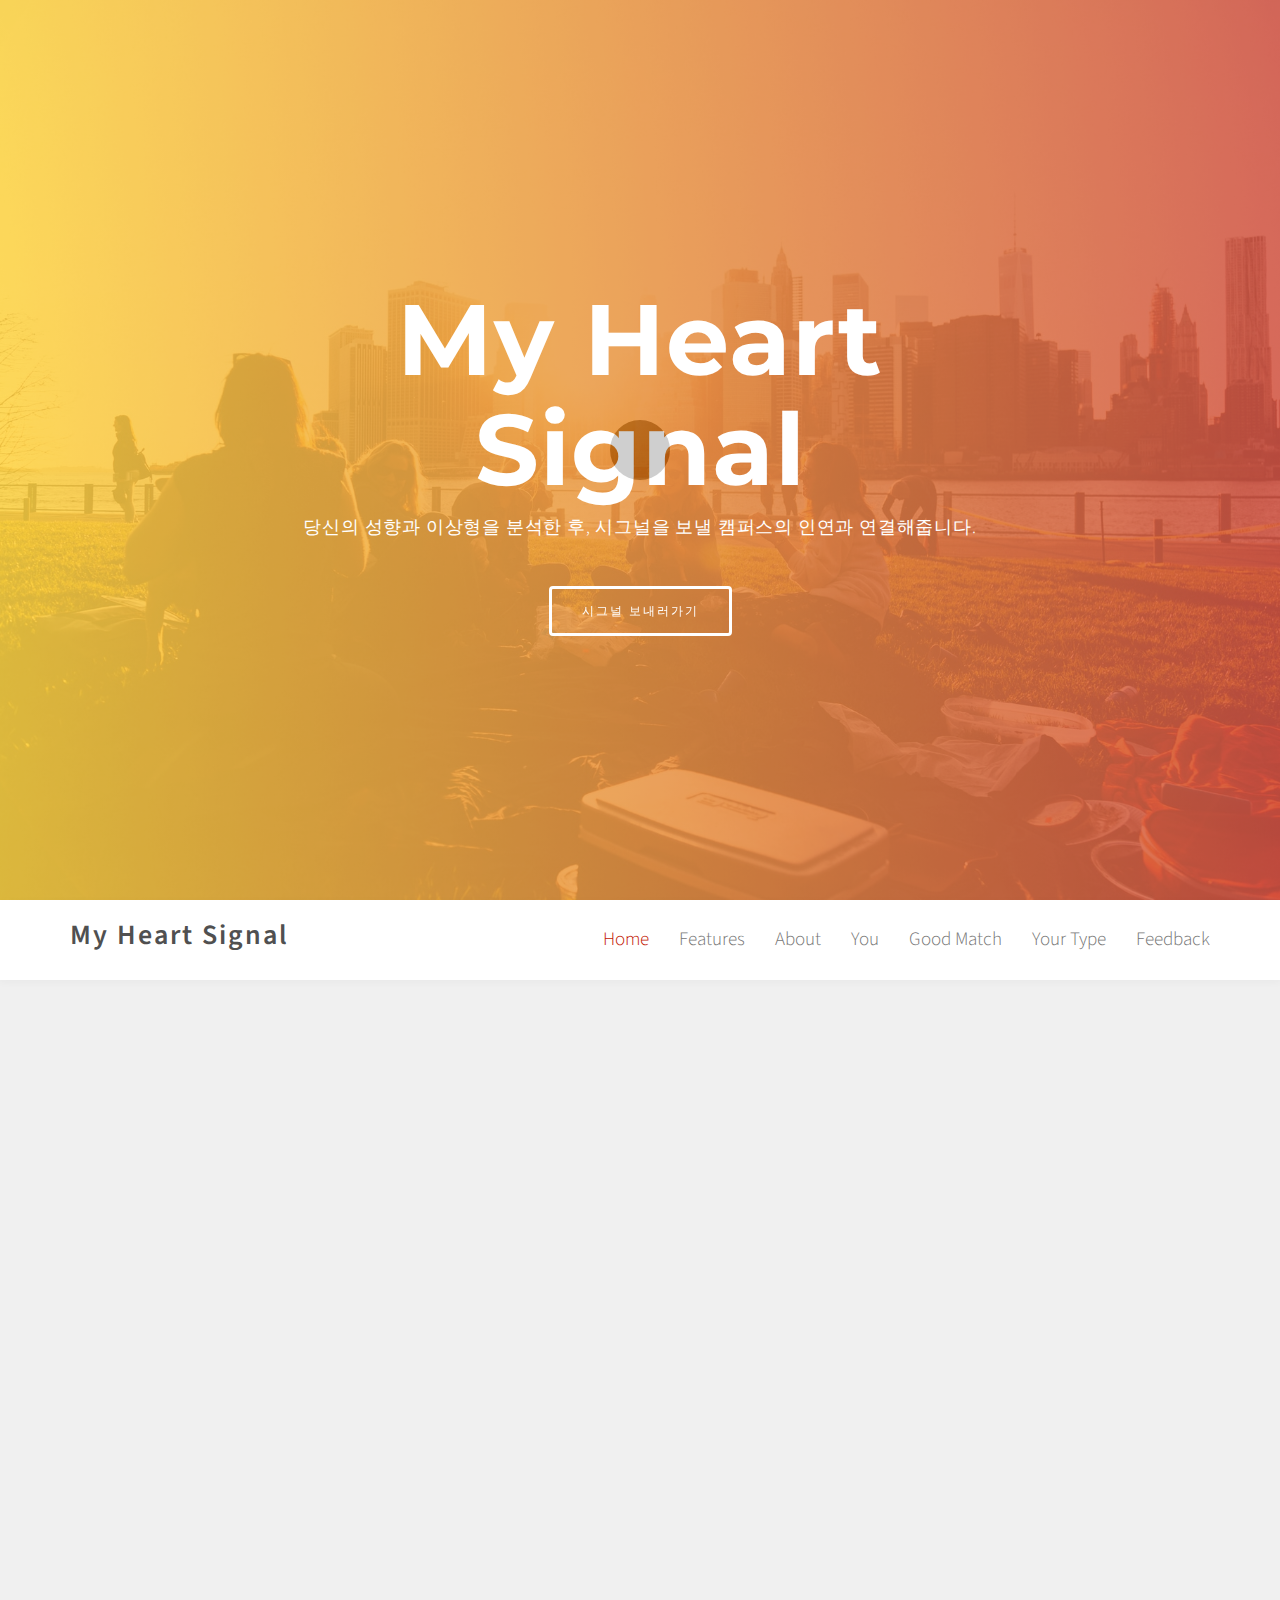
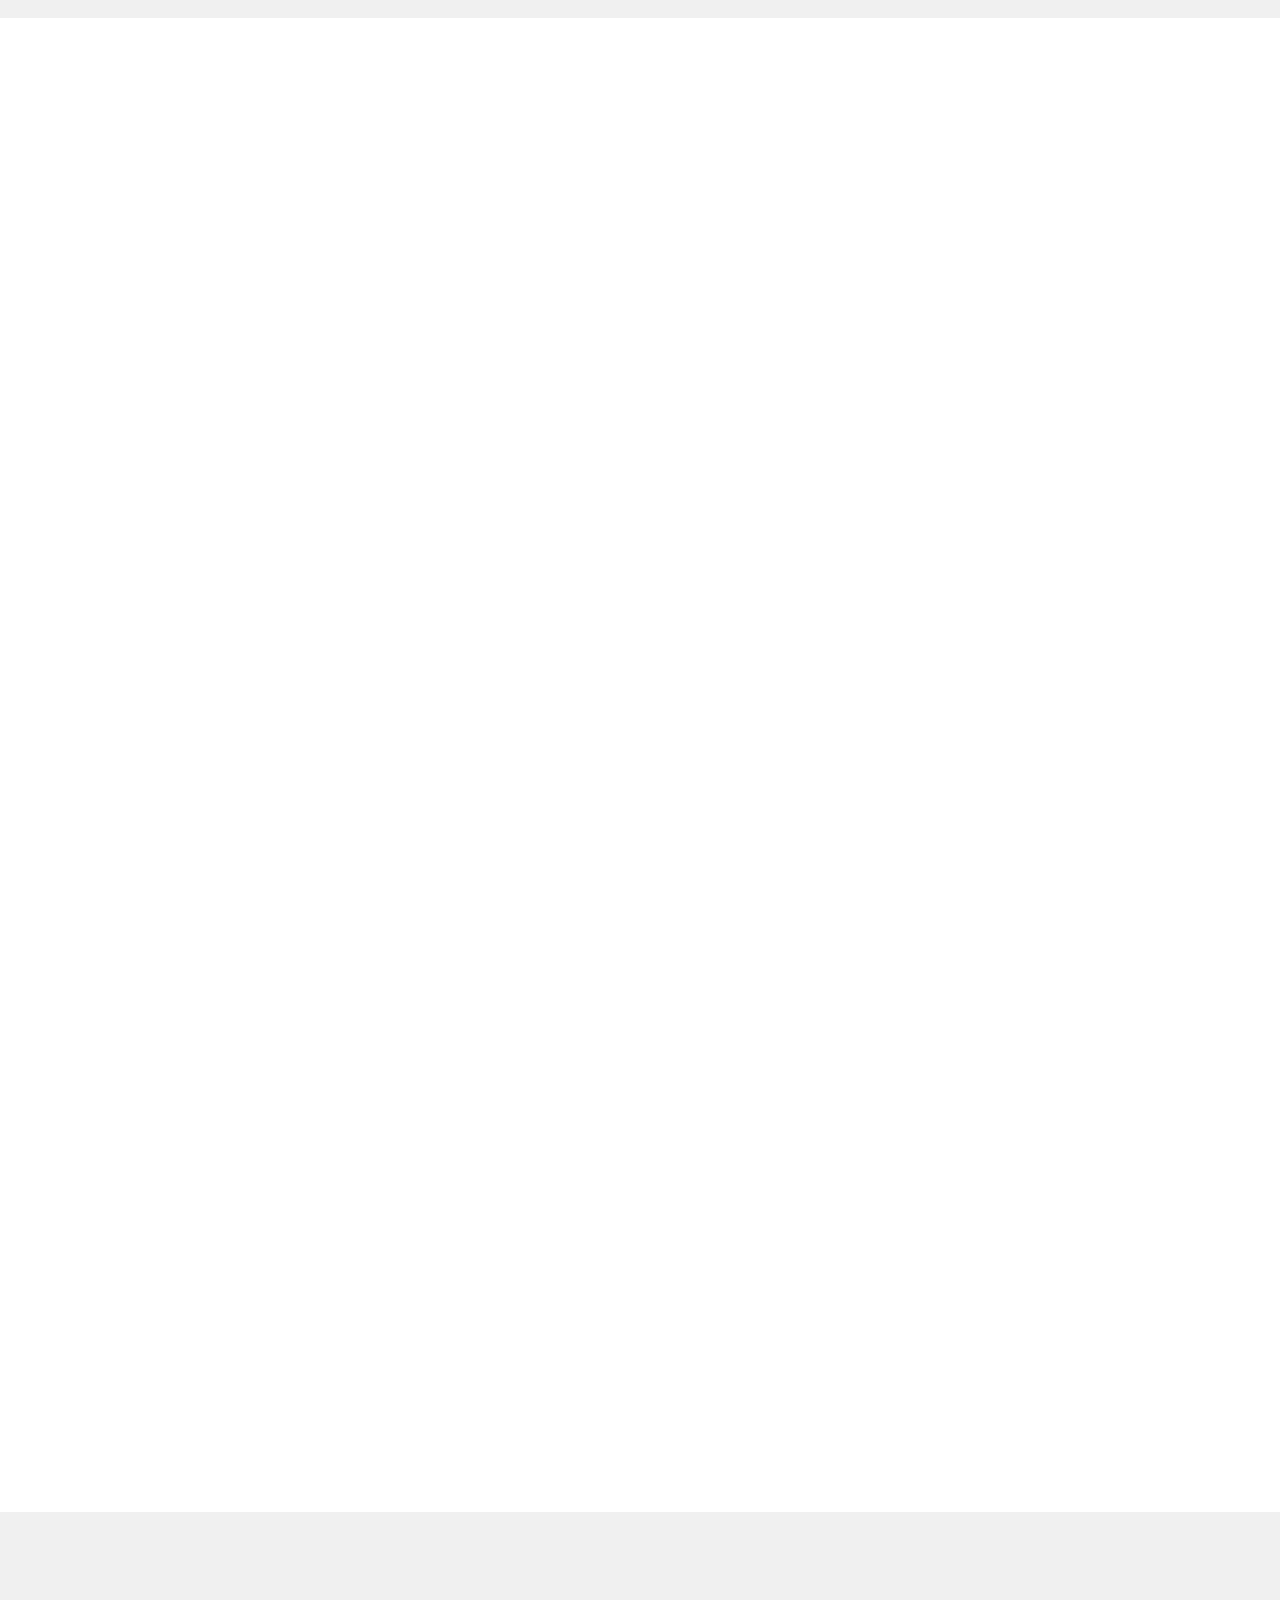
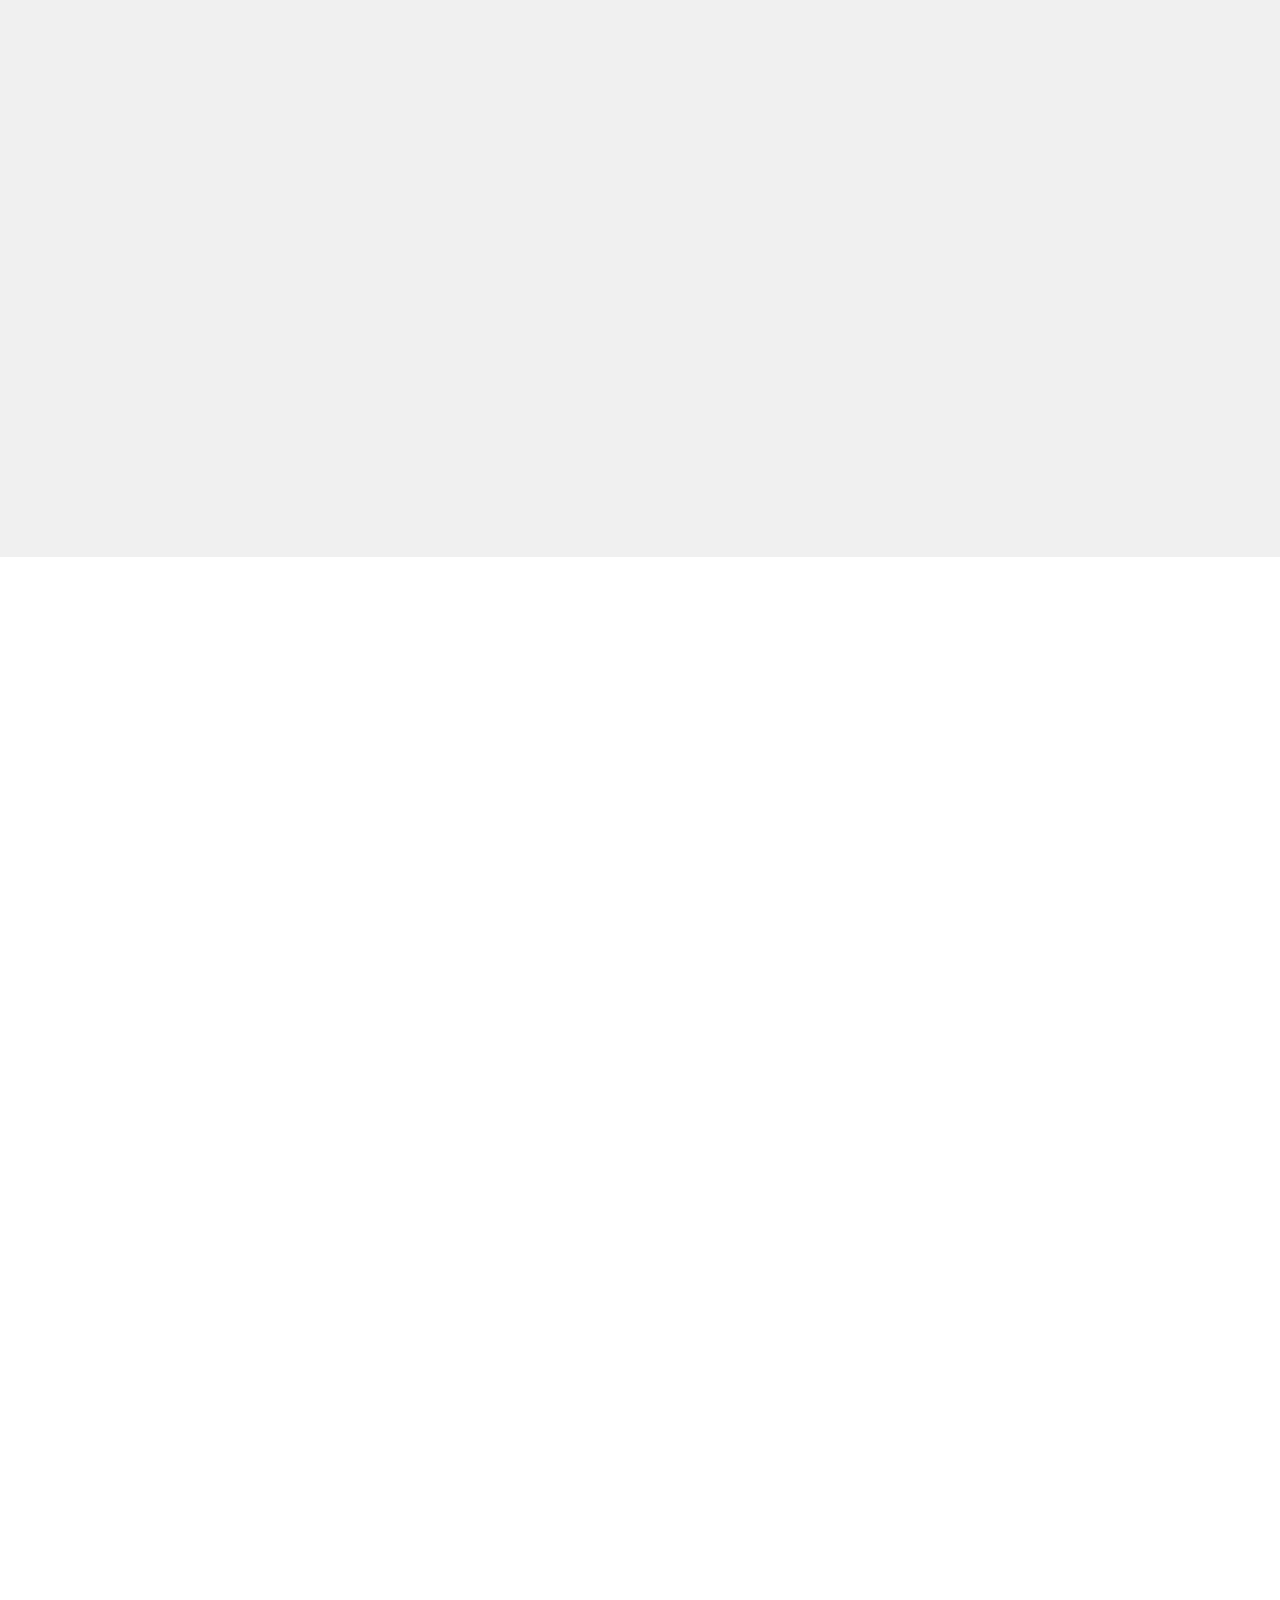
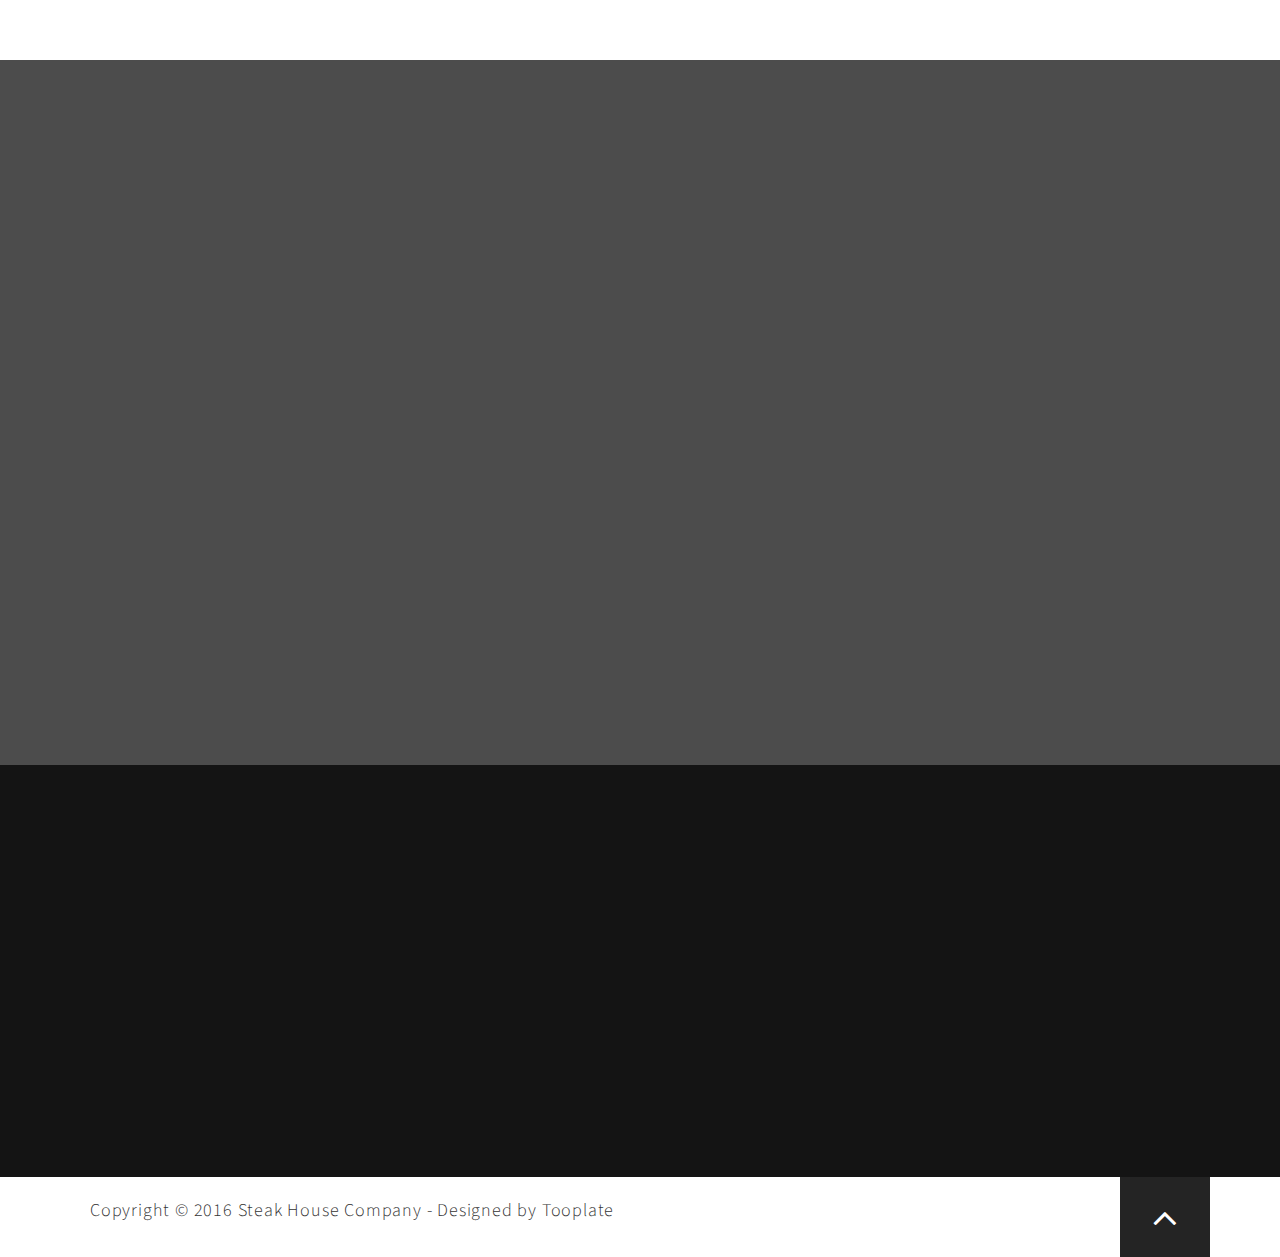
==== index.html @ efd224c0 "수정: Feature HINT 소제목 변경" ====
<!DOCTYPE html>
<html lang="en">
<head>

	<title>대학생활의 설렘, 마이하트시그널</title>
<!--

Template 2083 Steak House

http://www.tooplate.com/view/2083-steak-house

-->
  	<meta charset="utf-8">
	<meta http-equiv="X-UA-Compatible" content="IE=Edge">
	<meta name="viewport" content="width=device-width, initial-scale=1">
	<meta name="keywords" content="">
  	<meta name="description" content="">

	<!-- stylesheets css -->
	<link rel="stylesheet" href="css/bootstrap.min.css">

  	<link rel="stylesheet" href="css/magnific-popup.css">

	<link rel="stylesheet" href="css/animate.min.css">
	<link rel="stylesheet" href="css/font-awesome.min.css">

  	<link rel="stylesheet" href="css/nivo-lightbox.css">
  	<link rel="stylesheet" href="css/nivo_themes/default/default.css">

  	<link rel="stylesheet" href="css/hover-min.css">
  	<link rel="stylesheet" href="css/flexslider.css">

	<link rel="stylesheet" href="css/style.css">

  	<link href='https://fonts.googleapis.com/css?family=Montserrat:400,700' rel='stylesheet' type='text/css'>
  	<link href='https://fonts.googleapis.com/css?family=Source+Sans+Pro:400,300,600' rel='stylesheet' type='text/css'>

</head>
<body id="top" data-spy="scroll" data-target=".navbar-collapse" data-offset="50">

<!-- Preloader section -->
<div class="preloader">
	<div class="sk-spinner sk-spinner-pulse"></div>
</div>


<!-- Home section -->
<section id="home" class="parallax-section">
  <div class="gradient-overlay"></div>
    <div class="container">
      <div class="row">

          <div class="col-md-offset-2 col-md-8 col-sm-12">
              <h1 class="wow fadeInUp" data-wow-delay="0.6s">My Heart Signal</h1>
              <p class="wow fadeInUp" data-wow-delay="1.0s">당신의 성향과 이상형을 분석한 후, 시그널을 보낼 캠퍼스의 인연과 연결해줍니다.</p>
              <a href="#team" class="wow fadeInUp btn btn-default hvr-bounce-to-top smoothScroll" data-wow-delay="1.3s">시그널 보내러가기</a>
          </div>

      </div>
    </div>
</section>


<!-- Navigation section -->
<div class="navbar navbar-default navbar-static-top" role="navigation">
  <div class="container">

    <div class="navbar-header">
      <button class="navbar-toggle" data-toggle="collapse" data-target=".navbar-collapse">
        <span class="icon icon-bar"></span>
        <span class="icon icon-bar"></span>
        <span class="icon icon-bar"></span>
      </button>
      <a href="#" class="navbar-brand">My Heart Signal</a>
    </div>
    <div class="collapse navbar-collapse">
      <ul class="nav navbar-nav navbar-right">
        <li><a href="#top" class="smoothScroll">Home</a></li>
        <li><a href="#feature" class="smoothScroll">Features</a></li>
        <li><a href="#about" class="smoothScroll">About</a></li>
        <li><a href="#menu" class="smoothScroll">You</a></li>
        <li><a href="#team" class="smoothScroll">Good Match</a></li>
        <li><a href="#gallery" class="smoothScroll">Your Type</a></li>
        <li><a href="#contact" class="smoothScroll">Feedback</a></li>
      </ul>
    </div>

  </div>
</div>


<!-- Feature section -->
<section id="feature" class="parallax-section">
  <div class="container">
    <div class="row">

      <div class="col-md-offset-2 col-md-8 col-sm-offset-1 col-sm-10">
          <div class="wow fadeInUp section-title" data-wow-delay="0.6s">
            <h2>Why Choose Us?</h2>
            <h4>온라인에서 시작되는 대학생활의 설렘, 마이하트시그널</h4>
          </div>
      </div>

      <div class="clearfix"></div>

      <div class="col-md-4 col-sm-6 wow fadeInUp" data-wow-delay="0.3s">
        <div class="feature-thumb">
          <div class="feature-icon">
             <span><i class="fa fa-heart"></i></span>
          </div>
          <h3>HEART SIGNAL</h3>
          <p>상대방을 표현하는 힌트들을 보고 하트시그널을 보낼 수 있습니다.</p>
        </div>
      </div>

      <div class="col-md-4 col-sm-6 wow fadeInUp" data-wow-delay="0.6s">
        <div class="feature-thumb">
          <div class="feature-icon">
            <span><i class="fa fa-dot-circle-o"></i></span>
          </div>
          <h3>TARGET</h3>
          <p>연결성이 있는 같은 캠퍼스의 대학생들을 대상으로 합니다.</p>
        </div>
      </div>

      <div class="col-md-4 col-sm-6 wow fadeInUp" data-wow-delay="0.9s">
        <div class="feature-thumb">
          <div class="feature-icon">
            <span><i class="fa fa-photo"></i></span>
          </div>
           <h3>HINT</h3>
           <p>자신을 표현하는 다섯 장의 사진을 업로드 할 수 있습니다.</p>
        </div>
      </div>

    </div>
  </div>
</section>


<!-- About section -->
<section id="about" class="parallax-section">
	<div class="container">
		<div class="row">

      <div class="col-md-offset-2 col-md-8 col-sm-offset-1 col-sm-10">
          <div class="wow fadeInUp section-title" data-wow-delay="0.3s">
            <h2>Our Story</h2>
            <h4>꿈 같은 캠퍼스라이프를 즐기지 못한 새내기를 위해 만들었습니다.</h4>
          </div>
      </div>

      <div class="clearfix"></div>
      
      <div class="wow fadeInUp col-md-3 col-sm-5" data-wow-delay="0.3s">
        <img src="images/about-brand.jpg" class="img-responsive" alt="About">
        <h3>My Heart Signal</h3>
      </div>

      <div class="wow fadeInUp col-md-5 col-sm-7" data-wow-delay="0.5s">

        <!-- flexslider -->
        <div class="flexslider">
          <ul class="slides">

            <li>
              <img src="images/slide1.jpg" alt="Flexslider">
            </li>
            <li>
              <img src="images/slide2.jpg" alt="Flexslider">
            </li>
            <li>
              <img src="images/slide3.jpg" alt="Flexslider">
            </li>
            <li>
              <img src="images/slide4.jpg" alt="Flexslider">
            </li>

          </ul>
        </div>

         <p>대학생이라면 누구든지 참여할 수 있는 설레는 온라인 하트시그널 대학편, 시작은 '국민대학교' 입니다.</p>
      </div>

       <div class="wow fadeInUp col-md-4 col-sm-12" data-wow-delay="0.9s">
        	<h2>How to Use</h2>
         	<p>시그널을 보낸 사람에게만 당신의 오픈카카오톡주소가 전달됩니다. 상대방의 힌트를 보고 신중히 시그널을 보낸 후, 연락을 기다리세요.</p>
         	<p>마이하트시그널의 모든 사용자들에게 공개되는 힌트는 다음의 세 가지입니다.</p>
         	
            <ul>
                <li>동물 유형, 아이디</li>
                <li>대표 사진 세 장, 소개 글</li>
                <li>#관심사, 성향</li>
         	</ul>
      </div>

		</div>
	</div>
</section>


<!-- Video section
<section id="video" class="parallax-section">
  <div class="overlay"></div>
    <div class="container">
      <div class="row">

          <div class="col-md-offset-2 col-md-8 col-sm-12">
              <a class="popup-youtube" href="https://www.youtube.com/watch?v=CRhCMl7ZI84"><i class="fa fa-play"></i></a>
              <h2 class="wow fadeInUp" data-wow-delay="0.5s">Watch the video</h2>
              <p class="wow fadeInUp" data-wow-delay="0.8s">Lorem ipsum dolor sit amet, consectetuer adipiscing elit, sed diam nonummy nibh euismod tincidunt ut laoreet. Dolore magna aliquam erat volutpat.</p>
          </div>

      </div>
    </div>
</section> -->

<!-- Menu section -->
<section id="menu" class="parallax-section">
  <div class="container">
    <div class="row">

      <div class="col-md-offset-2 col-md-8 col-sm-offset-1 col-sm-10">
         <div class="wow fadeInUp section-title" data-wow-delay="0.3s">
            <h2>당신의 성향 : 강아지</h2>
            <h4>we know about you</h4>
        </div>
      </div>

      <!--character1-->
      <div class="col-md-6 col-sm-12">
        <div class="media wow fadeInUp" data-wow-delay="0.6s">
          <div class="media-object pull-left">
            <img src="images/user1.jpg" class="img-responsive" alt="Food Menu">
          </div>
          <div class="media-body">
            <h3 class="media-heading">단정한 스타일</h3>
            <p>Lorem ipsum dolor sit amet, consectetur adipiscing elitquisque tempus ac eget diam et.</p>
          </div>
        </div>

        <!--character2-->
        <div class="media wow fadeInUp" data-wow-delay="0.9s">
          <div class="media-object pull-left">
            <img src="images/user3.jpg" class="img-responsive" alt="Food Menu">\
          </div>
          <div class="media-body">
            <h3 class="media-heading">함께 노는 것 선호</h3>
            <p>Lorem ipsum dolor sit amet, consectetur adipiscing elitquisque tempus ac eget diam et.</p>
          </div>
        </div>
      </div>

      <!--character3-->
      <div class="col-md-6 col-sm-12">
        <div class="media wow fadeInUp" data-wow-delay="1s">
          <div class="media-object pull-left">
            <img src="images/user2.jpg" class="img-responsive" alt="Food Menu">
          </div>
          <div class="media-body">
            <h3 class="media-heading">차가워보이는 성격</h3>
            <p>Lorem ipsum dolor sit amet, consectetur adipiscing elitquisque tempus ac eget diam et.</p>
          </div>
        </div>

        <!--character4-->
        <div class="media wow fadeInUp" data-wow-delay="1.3s">
          <div class="media-object pull-left">
            <img src="images/user4.jpg" class="img-responsive" alt="Food Menu">
          </div>
          <div class="media-body">
            <h3 class="media-heading">당신을 표현하는 강아지</h3>
            <p>Lorem ipsum dolor sit amet, consectetur adipiscing elitquisque tempus ac eget diam et.</p>
          </div>
        </div>
      </div>

    </div>
  </div>
</section>

<!-- Team section -->
<section id="team" class="parallax-section">
  <div class="container">
    <div class="row">

      <div class="col-md-offset-2 col-md-8 col-sm-offset-1 col-sm-10">
         <div class="wow fadeInUp section-title" data-wow-delay="0.3s">
            <h2>Good Match</h2>
            <h4>캠퍼스 속 당신과 잘 어울리는 사람들</h4>
        </div>
      </div>

      <div class="clearfix"></div>

      <div class="col-md-3 col-sm-6 wow fadeInUp" data-wow-delay="0.4s">
          <div class="team-thumb">
            <img src="images/woman1.jpg" class="img-responsive" alt="Team">  
                <div class="team-des">
                  <h3>Apple__99</h3>
                  <h4>강아지 유형</h4>
                    <ul class="social-icon">
                      <li><a href="#" class="fa fa-facebook"></a></li>
                      <li><a href="#" class="fa fa-twitter"></a></li>
                      <li><a href="#" class="fa fa-dribbble"></a></li>
                    </ul>
                </div>
          </div>
      </div>

      <div class="col-md-3 col-sm-6 wow fadeInUp" data-wow-delay="0.6s">
          <div class="team-thumb">
            <img src="images/woman2.jpg" class="img-responsive" alt="Team">  
              <div class="team-des">
                <h3>Lee_gone_</h3>
                <h4>곰 유형</h4>
                  <ul class="social-icon">
                      <li><a href="#" class="fa fa-twitter"></a></li>
                  </ul>
              </div>
          </div>
      </div>

      <div class="col-md-3 col-sm-6 wow fadeInUp" data-wow-delay="0.9s">
          <div class="team-thumb">
            <img src="images/woman3.jpg" class="img-responsive" alt="Team">  
              <div class="team-des">
                <h3>honey_kim21</h3>
                <h4>돌고래 유형</h4>
                  <ul class="social-icon">
                      <li><a href="#" class="fa fa-facebook"></a></li>
                      <li><a href="#" class="fa fa-twitter"></a></li>
                  </ul>
              </div>
          </div>
      </div>

      <div class="col-md-3 col-sm-6 wow fadeInUp" data-wow-delay="1.1s">
          <div class="join-team">
            <i class="fa fa-plus"></i>
            <p>당신의 캠퍼스에서 당신과 잘 어울리는 다양한 성향의 사람들을 기대할 수 있습니다.</p>
            <a href="#" class="btn btn-default hvr-bounce-to-bottom">JOIN US</a>
          </div>
      </div>

      <div class="clearfix"></div>
    </div>
  </div>
</section>

<!-- Gallery section -->
<section id="gallery" class="parallax-section">
  <div class="container">
    <div class="row">

      <div class="col-md-12">

       <div class="col-md-offset-2 col-md-8 col-sm-offset-1 col-sm-10">
         <div class="wow fadeInUp section-title" data-wow-delay="0.3s">
            <h2>Your Type</h2>
            <h4>캠퍼스에서 당신의 이상형 요소를 가진 사람들</h4>
        </div>
      </div>
        
          <!-- iso section -->
          <div class="iso-section wow fadeInUp" data-wow-delay="0.6s">

            		<ul class="filter-wrapper clearfix">
                        <li><a href="#" data-filter="*" class="selected opc-main-bg">All</a></li>
                        <li><a href="#" class="opc-main-bg" data-filter=".breakfast">단정한</a></li>
                        <li><a href="#" class="opc-main-bg" data-filter=".pizza">장난끼많은</a></li>
                        <li><a href="#" class="opc-main-bg" data-filter=".lunch">세심한</a></li>
                        <li><a href="#" class="opc-main-bg" data-filter=".dinner">하얀</a></li>
                    </ul>

                    <!-- iso box section -->
                    <div class="iso-box-section wow fadeInUp" data-wow-delay="0.9s">
                      <div class="iso-box-wrapper col4-iso-box">

                        <div class="iso-box breakfast pizza lunch col-md-4 col-sm-6">
                          <div class="gallery-thumb">
                            <a href="images/type1.jpg" data-lightbox-gallery="food-gallery">
                              <img src="images/type1.jpg" class="fluid-img" alt="Gallery">
                                <div class="gallery-overlay">
                                  <div class="gallery-item">
                                    <i class="fa fa-search"></i>
                                  </div>
                                </div>
                            </a>
                          </div>
                          <h3>like_U</h3>
                        </div>

                        <div class="iso-box breakfast lunch dinner col-md-4 col-sm-6">
                          <div class="gallery-thumb">
                            <a href="images/type2.jpg" data-lightbox-gallery="food-gallery">
                              <img src="images/type2.jpg" class="fluid-img" alt="Gallery">
                                <div class="gallery-overlay">
                                  <div class="gallery-item">
                                    <i class="fa fa-search"></i>
                                  </div>
                                </div>
                            </a>
                          </div>
                          <h3>So_._._So</h3>
                        </div>

                        <div class="iso-box dinner col-md-4 col-sm-6">
                          <div class="gallery-thumb">
                            <a href="images/type3.jpg" data-lightbox-gallery="food-gallery">
                              <img src="images/type3.jpg" class="fluid-img" alt="Gallery">
                                <div class="gallery-overlay">
                                  <div class="gallery-item">
                                    <i class="fa fa-search"></i>
                                  </div>
                                </div>
                            </a>
                          </div>
                          <h3>cute_Bare</h3>
                        </div>

                        <div class="iso-box breakfast col-md-4 col-sm-6">
                          <div class="gallery-thumb">
                            <a href="images/type4.jpg" data-lightbox-gallery="food-gallery">
                              <img src="images/type4.jpg" class="fluid-img" alt="Gallery">
                                <div class="gallery-overlay">
                                  <div class="gallery-item">
                                    <i class="fa fa-search"></i>
                                  </div>
                                </div>
                            </a>
                          </div>
                          <h3>Lover</h3>
                        </div>

                        <div class="iso-box lunch col-md-4 col-sm-6">
                          <div class="gallery-thumb">
                            <a href="images/type5.jpg" data-lightbox-gallery="food-gallery">
                              <img src="images/type5.jpg" class="fluid-img" alt="Gallery">
                                <div class="gallery-overlay">
                                  <div class="gallery-item">
                                    <i class="fa fa-search"></i>
                                  </div>
                                </div>
                            </a>
                          </div>
                          <h3>Sweet__^^</h3>
                        </div>

                        <div class="iso-box pizza lunch col-md-4 col-sm-6">
                          <div class="gallery-thumb">
                            <a href="images/type6.jpg" data-lightbox-gallery="food-gallery">
                              <img src="images/type6.jpg" class="fluid-img" alt="Gallery">
                                <div class="gallery-overlay">
                                  <div class="gallery-item">
                                    <i class="fa fa-search"></i>
                                  </div>
                                </div>
                            </a>
                          </div>
                          <h3>luvPic__00</h3>
                        </div>

                       </div>
                    </div>

          </div>

      </div>

    </div>
  </div>
</section>

<!-- Contact section -->
<section id="contact" class="parallax-section">
  <div class="overlay"></div>
	<div class="container">
		<div class="row">

			<div class="col-md-offset-2 col-md-8 col-sm-offset-1 col-sm-10">
            <div class="wow fadeInUp section-title" data-wow-delay="0.3s">
                <h2>Feedback</h2>
                <h4>우리 마이하트시그널은 당신과 함께 서비스를 만들어 가길 원합니다.</h4>
            </div>
				<div class="contact-form wow fadeInUp" data-wow-delay="0.7s">
					<form id="contact-form" method="post" action="#">
						<input name="name" type="text" class="form-control" placeholder="Your Name" required>
						<input name="email" type="email" class="form-control" placeholder="Your Email" required>
						<textarea name="message" class="form-control" placeholder="Message" rows="5" required></textarea>
						<input type="submit" class="form-control submit" value="SEND MESSAGE">
					</form>
				</div>
			</div>
			
		</div>
	</div>
</section>

<!-- Footer section -->
<footer>
	<div class="container">
		<div class="row">

              <div class="wow fadeInUp col-md-4 col-sm-4" data-wow-delay="1.3s">
                <h3>About MyHeartSignal</h3>
                <p>My Heart Signal is being developed for Freshman in Korea. I want you to have a happy college life online that you 
                  can't do because of COVID-19
                </p>
              </div>  
        
              <div class="wow fadeInUp col-md-4 col-sm-4" data-wow-delay="1.6s">
                <h3>Contact Detail</h3>
                <p>Seoul, Jeongneung-dong, 37.610104, 126.997111</p>
                <p>010-3353-1574</p>
                <p>rlfgus8708@gmail.com</p>
              </div> 
        
              <div class="wow fadeInUp col-md-4 col-sm-4" data-wow-delay="1.9s">
                <h3>Customer University</h3>
                <strong>Kookmin University</strong>
                <p>User 1,300+</p>
              </div> 

		</div>
	</div>
</footer>

<!-- Copyright section -->
<section id="copyright">
  <div class="container">
    <div class="row">

      <div class="col-md-8 col-sm-8 col-xs-8">
        <p>Copyright © 2016 Steak House Company - Designed by Tooplate</p>
      </div>  

      <div class="col-md-4 col-sm-4 text-right">
        <a href="#home" class="fa fa-angle-up smoothScroll gototop"></a>
      </div>

    </div>
  </div>
</section>

<!-- javscript js -->
<script src="js/jquery.js"></script>
<script src="js/bootstrap.min.js"></script>

<script src="js/jquery.magnific-popup.min.js"></script>

<script src="js/jquery.sticky.js"></script>
<script src="js/jquery.backstretch.min.js"></script>

<script src="js/isotope.js"></script>
<script src="js/imagesloaded.min.js"></script>
<script src="js/nivo-lightbox.min.js"></script>

<script src="js/jquery.flexslider-min.js"></script>

<script src="js/jquery.parallax.js"></script>
<script src="js/smoothscroll.js"></script>
<script src="js/wow.min.js"></script>

<script src="js/custom.js"></script>

</body>
</html>
---- css/nivo_themes/default/default.css ----
/*
 * Nivo Lightbox Default Theme v1.0
 * http://dev7studios.com/nivo-lightbox
 *
 * Copyright 2013, Dev7studios
 * Free to use and abuse under the MIT license.
 * http://www.opensource.org/licenses/mit-license.php
 */
 
.nivo-lightbox-theme-default.nivo-lightbox-overlay { 
	background: #666;
	background: rgba(0,0,0,0.6); 
}
.nivo-lightbox-theme-default .nivo-lightbox-content.nivo-lightbox-loading { background: url(loading.gif) no-repeat 50% 50%; }

.nivo-lightbox-theme-default .nivo-lightbox-nav {
	top: 10%;
	width: 8%;
	height: 80%;
	text-indent: -9999px;
	background-repeat: no-repeat;
	background-position: 50% 50%;
	opacity: 0.5;
}
.nivo-lightbox-theme-default .nivo-lightbox-nav:hover { 
	opacity: 1; 
	background-color: rgba(0,0,0,0.5);
}
.nivo-lightbox-theme-default .nivo-lightbox-prev { 
	background-image: url(prev.png); 
	border-radius: 0 3px 3px 0;
}
.nivo-lightbox-theme-default .nivo-lightbox-next { 
	background-image: url(next.png); 
	border-radius: 3px 0 0 3px;
}

.nivo-lightbox-theme-default .nivo-lightbox-close {
	display: block;
	background: url(close.png) no-repeat;
	width: 48px;
	height: 48px;
	text-indent: -9999px;
	padding: 5px;
	opacity: 0.5;
}
.nivo-lightbox-theme-default .nivo-lightbox-close:hover { opacity: 1; }

.nivo-lightbox-theme-default .nivo-lightbox-title-wrap { bottom: -7%; }
.nivo-lightbox-theme-default .nivo-lightbox-title {
	font: 14px/20px 'Helvetica Neue', Helvetica, Arial, sans-serif;
	font-style: normal;
	font-weight: normal;
	background: #000;
	color: #fff;
	padding: 7px 15px;
	border-radius: 30px;
}

.nivo-lightbox-theme-default .nivo-lightbox-image img {
	background: #fff;
	-webkit-box-shadow: 0px 1px 1px rgba(0,0,0,0.4);
	        box-shadow: 0px 1px 1px rgba(0,0,0,0.4);
}
.nivo-lightbox-theme-default .nivo-lightbox-ajax,
.nivo-lightbox-theme-default .nivo-lightbox-inline {
	background: #fff;
	padding: 40px;
	-webkit-box-shadow: 0px 1px 1px rgba(0,0,0,0.4);
	        box-shadow: 0px 1px 1px rgba(0,0,0,0.4);
}

@media (-webkit-min-device-pixel-ratio: 1.3),
       (-o-min-device-pixel-ratio: 2.6/2),
       (min--moz-device-pixel-ratio: 1.3),
       (min-device-pixel-ratio: 1.3),
       (min-resolution: 1.3dppx) {

	.nivo-lightbox-theme-default .nivo-lightbox-content.nivo-lightbox-loading { 
		background-image: url(loading@2x.gif); 
		-webkit-background-size: 32px 32px; 
		        background-size: 32px 32px;
	}
	.nivo-lightbox-theme-default .nivo-lightbox-prev { 
		background-image: url(prev@2x.png); 
		-webkit-background-size: 48px 48px; 
		        background-size: 48px 48px;
	}
	.nivo-lightbox-theme-default .nivo-lightbox-next { 
		background-image: url(next@2x.png); 
		-webkit-background-size: 48px 48px; 
		        background-size: 48px 48px;
	}
	.nivo-lightbox-theme-default .nivo-lightbox-close { 
		background-image: url(close@2x.png); 
		-webkit-background-size: 16px 16px; 
		        background-size: 16px 16px;
	}
	
}
---- css/style.css ----
/*

Template 2083 Steak House

http://www.tooplate.com/view/2083-steak-house

*/

body {
		background: #ffffff;
    font-family: 'Source Sans Pro', sans-serif;
    font-weight: 300;
	}

html,body {
  width: 100%;
  overflow-x: hidden;
}

html {
  font-size: 100%;
}


/* Typography */
h1,h2,h3, .btn {
  font-family: 'Montserrat', sans-serif;
  font-weight: 400;
  letter-spacing: 1px;
}

h1 {
  font-weight: bold;
  font-size: 100px;
}

h2 {
  color: #333;
  font-size: 40px;
  letter-spacing: 2px;
  text-transform: uppercase;
  margin-top: 8px;
}
#contact h2 {
  color: #ffffff;
}

h3 {
  color: #444;
  font-size: 20px;
  line-height: 26px;
  letter-spacing: 1px;
  padding-bottom: 10px;
}
#menu h3 {
   color: #555;
}

h4 {
  font-size: 12px;
  font-weight: bold;
  letter-spacing: 3px;
  text-transform: uppercase;
  font-weight: 400;
}

p {
  font-size: 18px;
  letter-spacing: 0.8px;
  line-height: 28px;
}

a {
  text-decoration: none !important;
}
a:visited,
a:focus {
  outline: none;
  text-decoration: none !important;
}

.parallax-section {
  background-attachment: fixed !important;
  background-size: cover !important;
}

/* hover min css */
.hvr-bounce-to-bottom:before,
.hvr-bounce-to-top:before {
  background-color: #ffffff;
}


/* All Section styles */
#about,
#feature,
#video,
#menu,
#team,
#gallery,
#contact {
  color: #656565;
  padding-top: 100px;
  padding-bottom: 100px;
}

#feature,
#video,
#team,
#gallery,
#contact {
  text-align: center;
}

#feature,
#team {
  background: rgb(240,240,240);
}



/* section title */
.section-title {
  padding-bottom: 70px;
}
#about .section-title,
#menu .section-title {
  text-align: center;
}
#contact .section-title {
  color: #f0f0f0;
}



/* Preloader section  */
.preloader {
  position: fixed;
  top: 0;
  left: 0;
  width: 100%;
  height: 100%;
  z-index: 99999;
  display: flex;
  flex-flow: row nowrap;
  justify-content: center;
  align-items: center;
  background: none repeat scroll 0 0 #ffffff;
}

.sk-spinner-pulse {
  width: 60px;
  height: 60px;
  background-color: #222;
  border-radius: 100%;
  -webkit-animation: sk-pulseScaleOut 1s infinite ease-in-out;
          animation: sk-pulseScaleOut 1s infinite ease-in-out; }

@-webkit-keyframes sk-pulseScaleOut {
  0% {
    -webkit-transform: scale(0);
            transform: scale(0); }
  100% {
    -webkit-transform: scale(1);
            transform: scale(1);
    opacity: 0; } }

@keyframes sk-pulseScaleOut {
  0% {
    -webkit-transform: scale(0);
            transform: scale(0); }
  100% {
    -webkit-transform: scale(1);
            transform: scale(1);
    opacity: 0; } }


/* Home section */
#home {
  color: #ffffff;
  display: -webkit-box;
  display: -webkit-flex;
  display: -ms-flexbox;
  display: flex;
  -webkit-box-align: center;
  -webkit-align-items: center;
      -ms-flex-align: center;
        align-items: center;
  text-align: center;
  height: 100vh;
  overflow: hidden;
  position: relative;
}

#home .gradient-overlay {
  background: #c21500; /* fallback for old browsers */  
  background: -webkit-linear-gradient(to left, #c21500 , #ffc500); /* Chrome 10-25, Safari 5.1-6 */
  background: linear-gradient(to left, #c21500 , #ffc500); /* W3C, IE 10+/ Edge, Firefox 16+, Chrome 26+, Opera 12+, Safari 7+ */
  opacity: 0.8;      
  position: absolute;
  top: 0;
  width: 100%;
  height: 100vh;
}

#home .btn {
  background: transparent;
  border: 3px solid #ffffff;
  color: #ffffff;
  font-size: 12px;
  letter-spacing: 2px;
  padding: 13px 30px;
  margin-top: 34px;
  text-transform: uppercase;
}
#home .btn:hover,
#home .btn:focus {
  color: #c21500;
}


/* Navigation section */
.navbar-default {
    background: #ffffff;
    border: none;
    box-shadow: 0px 2px 8px 0px rgba(50, 50, 50, 0.04);
    margin: 0 !important;
}

.navbar-default .navbar-brand {
  color: #505050;
  font-size: 28px;
  font-weight: 600;
  letter-spacing: 2px;
  line-height: 40px;
  margin: 0;
}

.navbar-default .navbar-nav li a {
    color: #757575;
    font-size: 19px;
    font-weight: 300;
    line-height: 50px;
    -webkit-transition: all 0.4s ease-in-out;
    transition: all 0.4s ease-in-out;
}

.navbar-default .navbar-nav > li a:hover {
    color: #c21500 !important;
}

.navbar-default .navbar-nav > li > a:hover,
.navbar-default .navbar-nav > li > a:focus {
    color: #606060;
    background-color: transparent;
}

.navbar-default .navbar-nav > .active > a,
.navbar-default .navbar-nav > .active > a:hover,
.navbar-default .navbar-nav > .active > a:focus {
    color: #c21500;
    background-color: transparent;
}

.navbar-default .navbar-toggle {
     border: none;
     padding-top: 10px;
  }

.navbar-default .navbar-toggle .icon-bar {
    border-color: transparent;
  }

.navbar-default .navbar-toggle:hover,
.navbar-default .navbar-toggle:focus { 
  background-color: transparent;
}



/* Feature section */
#feature .feature-thumb {
  background-color: #ffffff;
  position: relative;
  padding: 40px;
  margin-top: 32px;
}
#feature .feature-icon {
  background-color: #222;
  width: 85px;
  height: 85px;
  margin: 0 auto;
  top: 0;
  margin-top: -70px;
  margin-bottom: 30px;
  position: relative;
  -webkit-border-radius: 50%;
  -moz-border-radius: 50%;
  -ms-border-radius: 50%;
  border-radius: 50%;
  display: table;
  text-align: center;
  transition: all 0.4s ease-in-out;
}
#feature .feature-icon:hover {
  background-color: #c21500;
}
#feature .feature-icon span {
  display: table-cell;
  vertical-align: middle;
}
#feature .feature-icon .fa {
  color: #ffffff;
  font-size: 36px;
  margin: 0;
  padding: 0;
}

#feature h3 {
  padding-top: 14px;
  padding-bottom: 10px;
}



/* About section  */
#about .col-md-4 ul {
  padding-top: 4px;
  padding-left: 28px;
}

#about .col-md-4 ul li {
  color: #777;
  font-size: 18px;
  font-weight: 400;
  padding-top: 2px;
  padding-bottom: 2px;
}



/* Video section  */
#video {
  background: url('../images/video-bg.jpg') 50% 0 repeat-y fixed;
  -webkit-background-size: cover;
  background-size: cover;
  background-position: center center;
  position: relative;
  color: #999;
}

#video .overlay {
  background: rgba(03,03,03,0.6);
  width: 100%;
  height: 100%;
  position: absolute;
  top: 0;
}

#video h2 {
  color: #ffffff;
  padding-top: 20px;
  padding-bottom: 16px;
}

#video .fa {
  position: relative;
  border: 2px solid #ffffff;
  border-radius: 100px;
  color: #ffffff;
  font-size: 28px;
  width: 80px;
  height: 80px;
  line-height: 80px;
  text-align: center;
  vertical-align: middle;
  margin-top: 22px;
}



/* Menu section */
#menu .media {
  padding-bottom: 20px;
}

#menu .media-object img {
  width: 220px;
  padding-right: 12px;
  position: relative;
}

#menu .media-object span.menu-price {
  position: absolute;
  background-color: #ffffff;
  color: #222;
  font-size: 20px;
  font-weight: bold;
  padding: 6px 20px;
  top: 50%;
  left: 3%;
}



/* Team section */
#team h3 {
  padding-bottom: 0px;
}

#team .team-des h4 {
  color: #666;
  padding-top: 0px;
  padding-bottom: 10px;
}

#team img {
  width: 100%;
}

#team .team-thumb {
  width: 100%;
  position: relative;
}

#team .team-des {
  background: #ffffff;
  box-shadow: 0px 2px 8px 0px rgba(50, 50, 50, 0.04);
  position: absolute;
  bottom: 0px;
  width: 100%;
  height: 90px;
  overflow: hidden;
  transition: height 450ms;
}
#team .team-thumb:hover .team-des {
  color: #ffffff;
  height: 100%;
  background-color: #c21500;
  padding-top: 30%;
  opacity: 0.9;
}
#team .team-thumb:hover h3,
#team .team-thumb:hover h4,
#team .team-thumb:hover .social-icon li a {
  color: #eee;
}

#team .join-team {
  background-color: #c21500;
  color: #f0f0f0;
  padding: 30px 20px;
  text-align: center;
  width: 100%;
  height: 100%;
  box-sizing: border-box;
  display: block;
}
#team .join-team .fa {
  font-size: 32px;
  padding-bottom: 14px;
}
#team .join-team .btn {
  background-color: transparent;
  border: 3px solid #ffffff;
  color: #ffffff;
  font-size: 18px;
  padding: 6px 26px;
  margin-top: 18px;
}
#team .join-team .btn:hover {
  color: #222;
}

#team .col-md-6 {
  padding-top: 62px;
}
#team .col-md-6 h2 {
  padding-bottom: 16px;
}



/* Gallery section */
#gallery .gallery-thumb {
  position: relative;
  overflow: hidden;
  margin: 0;
} 

#gallery .gallery-thumb .gallery-overlay {
  background: #c21500;
  position: absolute;
  top: 0;
  right: 0;
  bottom: 0;
  left: 0;
  width: 100%;
  height: 100%;
  opacity: 0;
  -webkit-transition: all 0.4s ease-in-out;
  transition: all 0.4s ease-in-out;
}

#gallery .gallery-thumb:hover .gallery-overlay {
    opacity: 0.9;
}

#gallery .gallery-thumb .gallery-overlay .gallery-item {
    text-align: center;
    position: absolute;
    top:50%;
    left: 50%;
    -webkit-transform:translate(-50%,-50%);
      -ms-transform:translate(-50%,-50%);
          transform:translate(-50%,-50%);
}

#gallery .gallery-thumb .fa {
  background: #ffffff;
  border-radius: 100%;
  font-size: 24px;
  color: #222;
  width: 60px;
  height: 60px;
  line-height: 60px;
  text-align: center;
  vertical-align: middle;
}

/*filter css*/
.filter-wrapper {
    width: 100%;
    margin-bottom: 42px;
    overflow: hidden;
}

.filter-wrapper li {
    display: inline-block;
    margin: 4px;
}

.filter-wrapper li a {
    color: #666;
    font-size: 16px;
    font-weight: 600;
    letter-spacing: 2px;
    padding: 8px 17px;
    margin-right: 2px;
    margin-left: 2px;
    text-transform: uppercase;
    display: block;
    text-decoration: none;
    -webkit-transition: all 0.4s ease-in-out;
  transition: all 0.4s ease-in-out;
}
.filter-wrapper li a:hover,
.filter-wrapper li a:focus {
  color: #C21500;
}

/*isotope box css*/
.iso-box-section {
    width: 100%;
}

.iso-box-wrapper {
    width: 100%;
    padding: 0;
    clear: both;
    position: relative;
}

.iso-box {
    position: relative;
    min-height: 50px;
    float: left;
    overflow: hidden;
    margin-bottom: 30px;
}

.iso-box > a {
    display: block;
    width: 100%;
    height: 100%;
    overflow: hidden;
} 

.fluid-img {
    width: 100%;
    display: block;
}


/* Contact section  */
#contact {
  background: url('../images/contact-bg.jpg') 50% 0 repeat-y fixed;
  -webkit-background-size: cover;
  background-size: cover;
  background-position: center center;
  position: relative;
}

#contact .overlay {
  background: rgba(0,0,0,0.7);
  width: 100%;
  height: 100%;
  position: absolute;
  top: 0;
}

#contact .form-control {
  background: transparent;
  border: none;
  border-bottom: 1px solid #666;
  border-radius: 0px;
  box-shadow: none;
  color: #ffffff;
  font-size: 18px;
  margin-bottom: 16px;
  transition: all 0.4s ease-in-out;
}

#contact .form-control:hover {
  border-color: #ddd;
}

#contact input {height: 45px;}

#contact input[type='submit'] {
  background: #ffffff;
  border-radius: 4px;
  color: #c21500;
  font-size: 20px;
  font-weight: 600;
  letter-spacing: 2px;
  height: 50px;
  margin-top: 20px;
  transition: all 0.4s ease-in-out;
}
#contact input[type='submit']:hover {
  background-color: #c21500;
  border-color: transparent;
  color: #ffffff;
}


/* Footer section  */
footer {
  background-color: #141414;
  color: #757575;
  padding-top: 100px;
  padding-bottom: 100px;
}

footer h3 {
  color: #ffffff;
  text-transform: uppercase;
  padding-bottom: 14px;
}

footer strong {
  color: #f0f0f0;
  font-size: 20px;
  display: block;
  padding-top: 6px;
  padding-bottom: 2px;
}


/* copyright section  */
#copyright p {
  padding: 20px;
}

.gototop {
  background-color: #242424;
  color: #ffffff;
  font-size: 40px;
  padding: 20px 32px;
  text-align: right;
  transition: all 0.4s ease-in-out;
}
.gototop:hover {
  background-color: #c21500;
  color: #fff;
}

/* social icon section  */
.social-icon {
  padding: 0;
  margin: 0;
}

.social-icon li {
  list-style: none;
  display: inline-block;
}

.social-icon li a {
  border-radius: 100px;
  color: #626262;
  font-size: 18px;
  text-decoration: none;
  transition: all 0.4s ease-in-out;
  width: 35px;
  height: 35px;
  line-height: 35px;
  text-align: center;
  margin-bottom: 12px;
  margin-right: 10px;
}

.social-icon li a:hover {
  background: #111;
  color: #ffffff;
}



/* Mobile Responsive */
@media (max-width: 980px) {

  #home {
    height: 65vh;
  }

  #feature .col-md-4:last-child,
  #about .col-md-4 {
    margin-top: 42px;
  }

  #team .team-thumb {
    margin-top: 20px;
    margin-bottom: 20px;
  }
  #team .join-team {
    padding: 71px 50px;
    margin-top: 20px;
  }

}


@media (max-width: 900px) {

  h1 {font-size: 70px;}

}


@media (max-width: 768px) {

  .navbar-default .navbar-brand {
    line-height: 46px;
  }

}

@media (max-width: 767px) {

  .navbar-default .navbar-brand {
    line-height: 15px;
  }
  .navbar-default .navbar-nav li a {
    line-height: 30px;
  }

  #feature .col-md-4,
  #about .col-md-5,
  footer .col-md-4 {
    padding-top: 20px;
    padding-bottom: 20px;
  }

  .filter-wrapper {
    padding: 0px;
  }

}

@media (max-width: 650px) {

  #home {
    height: 100vh;
  }

  h1 {
    font-size: 60px;
  }
  h2 {
    font-size: 30px;
  }

  #feature {
    padding-top: 80px;
    padding-bottom: 80px;
  }

  #about,
  #feature,
  #video,
  #menu,
  #team,
  #gallery,
  #contact {
    padding-top: 80px;
    padding-bottom: 80px;
  }

  #menu .media-object img {
    width: 100%;
    padding-bottom: 14px;
  }
  #menu .media-object span.menu-price {
    top: 30%;
    left: 6%;
  }

  footer {text-align: center;}

}
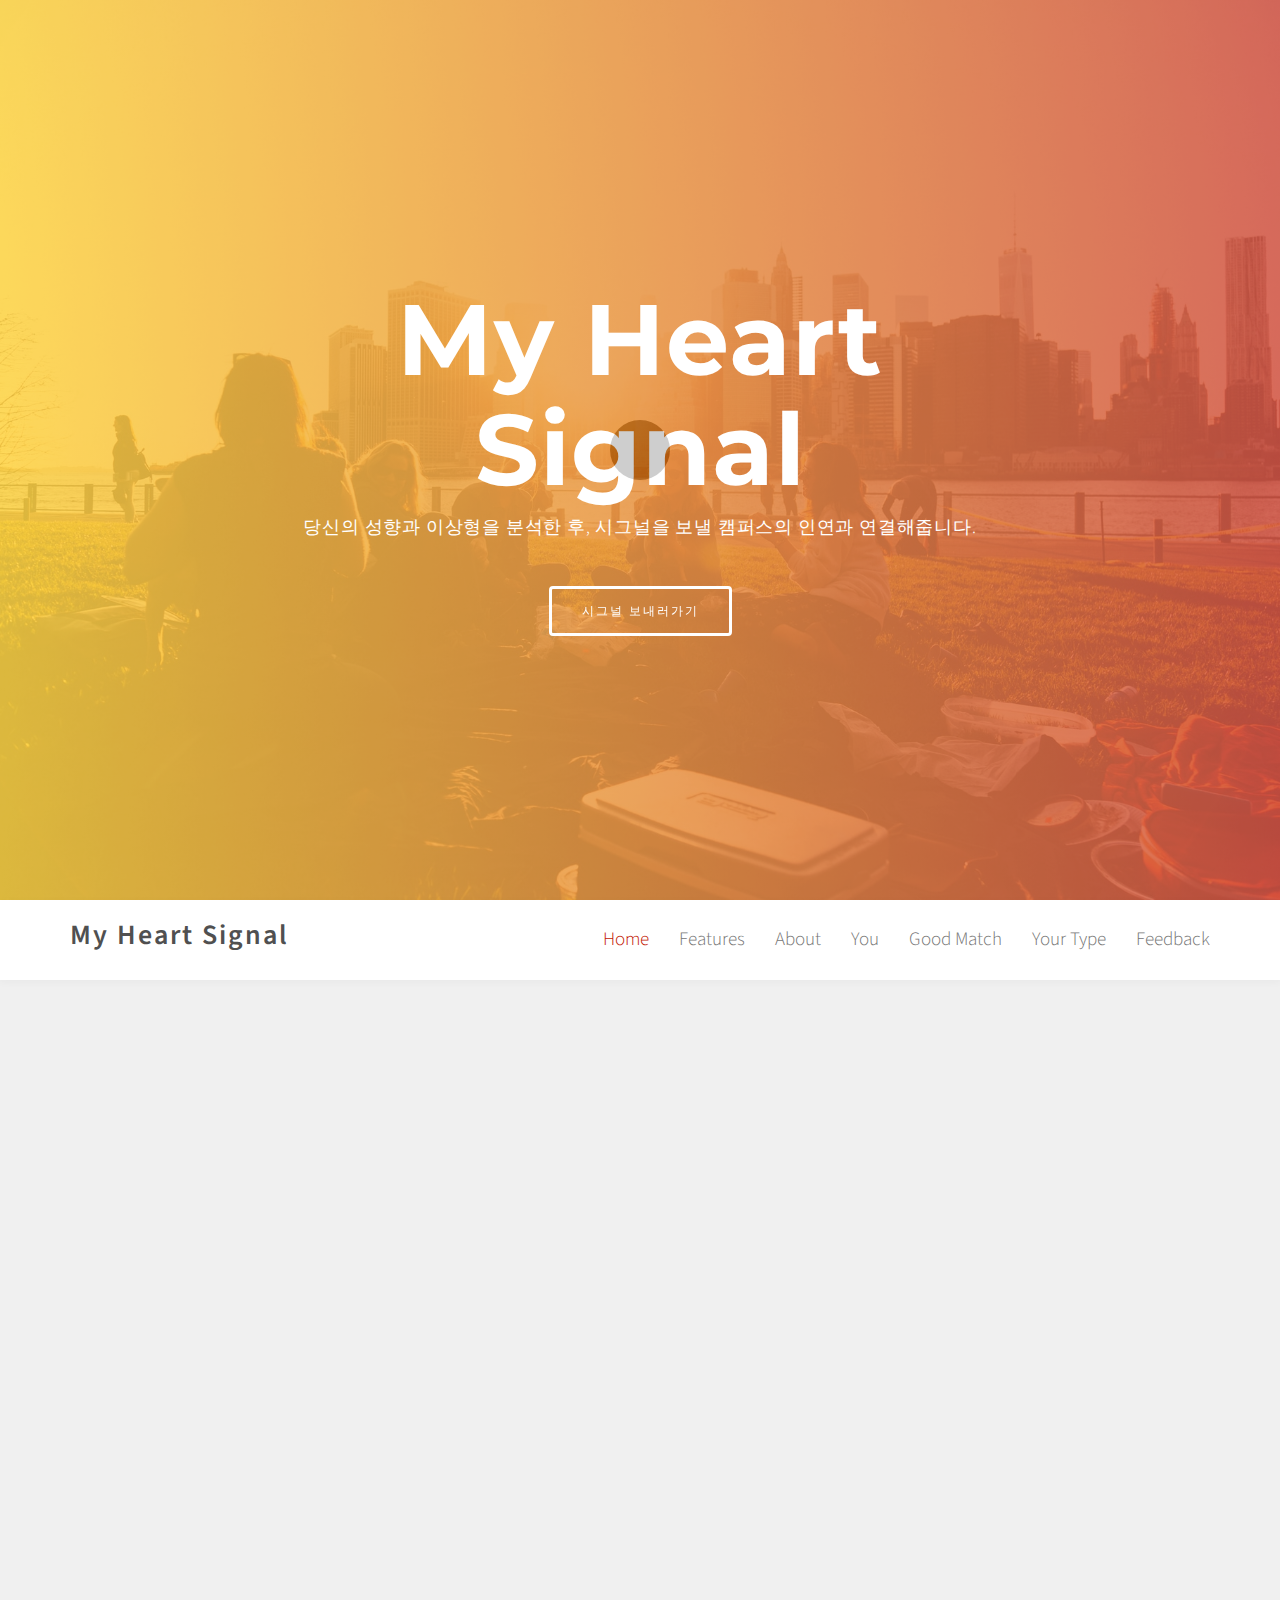
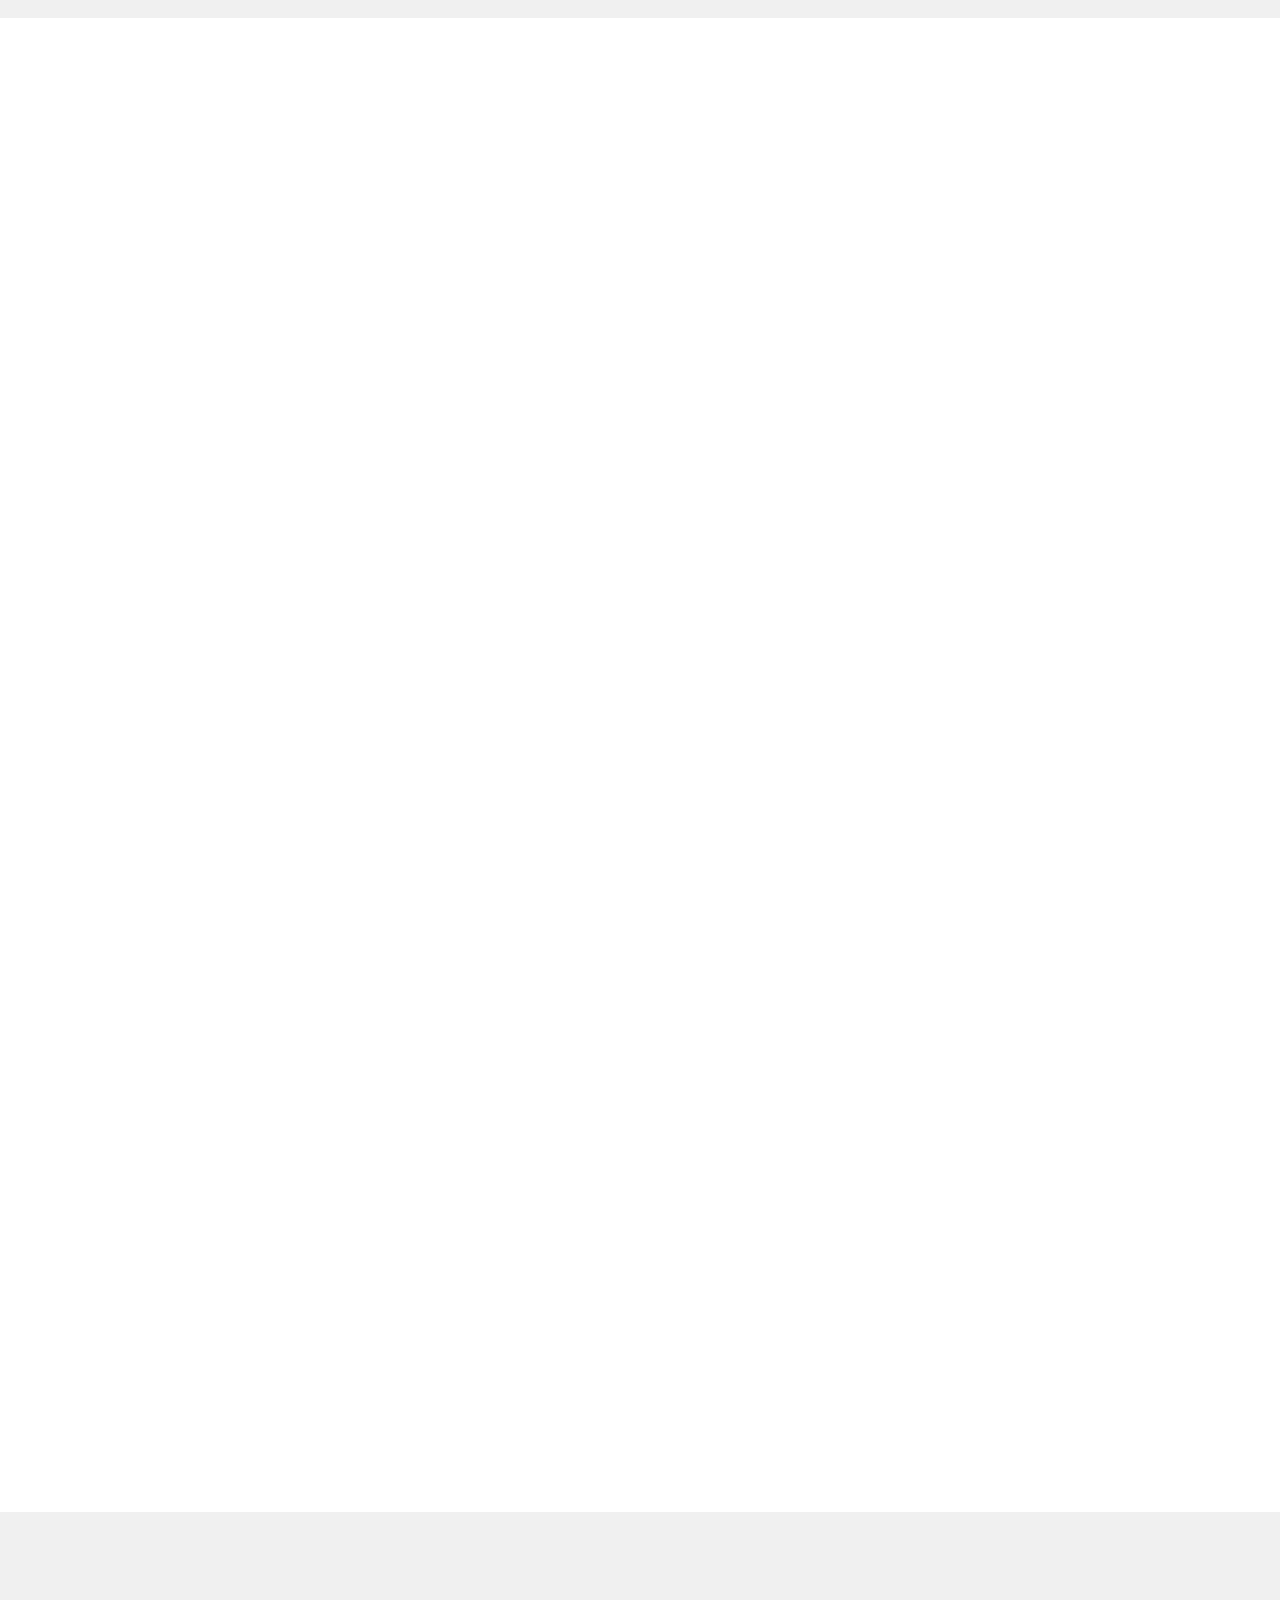
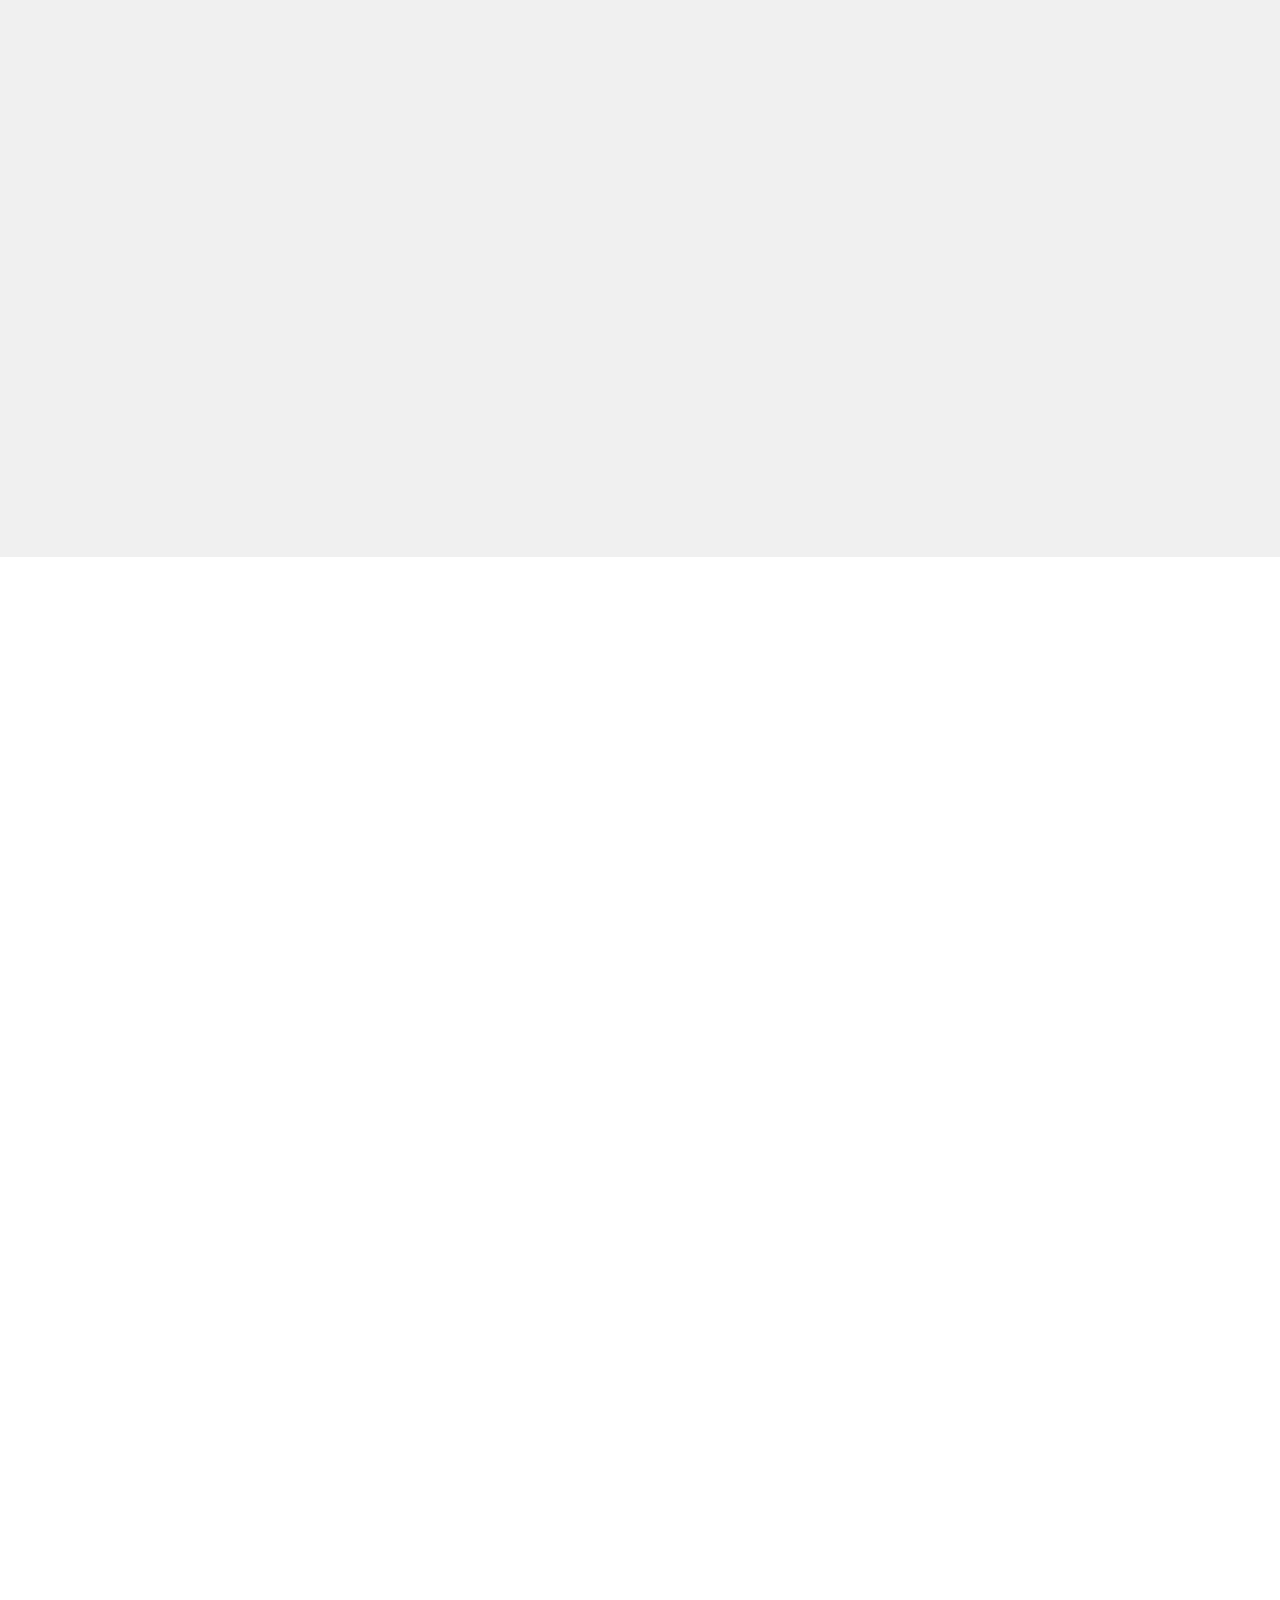
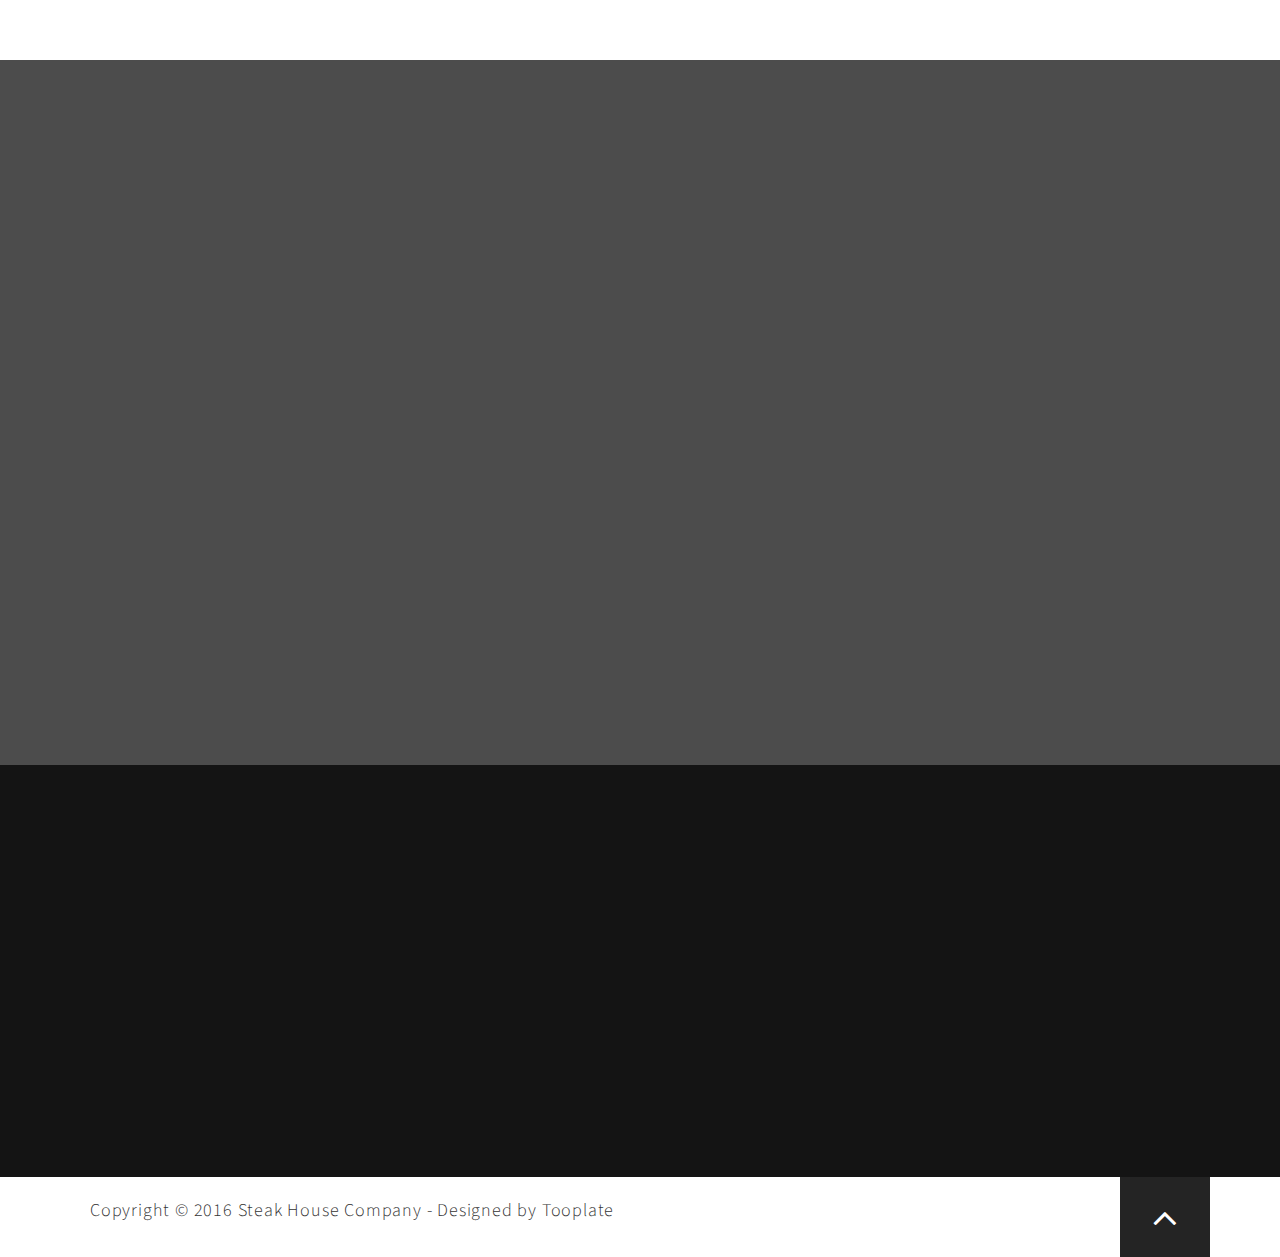
==== commit b972785e: "수정: Features 텍스트" ====
--- a/index.html
+++ b/index.html
@@ -109,7 +109,7 @@
              <span><i class="fa fa-heart"></i></span>
           </div>
           <h3>HEART SIGNAL</h3>
-          <p>상대방을 표현하는 힌트들을 보고 하트시그널을 보낼 수 있습니다.</p>
+          <p>상대방을 표현하는 힌트들을 보고 시그널을 보낼 수 있습니다.</p>
         </div>
       </div>
 
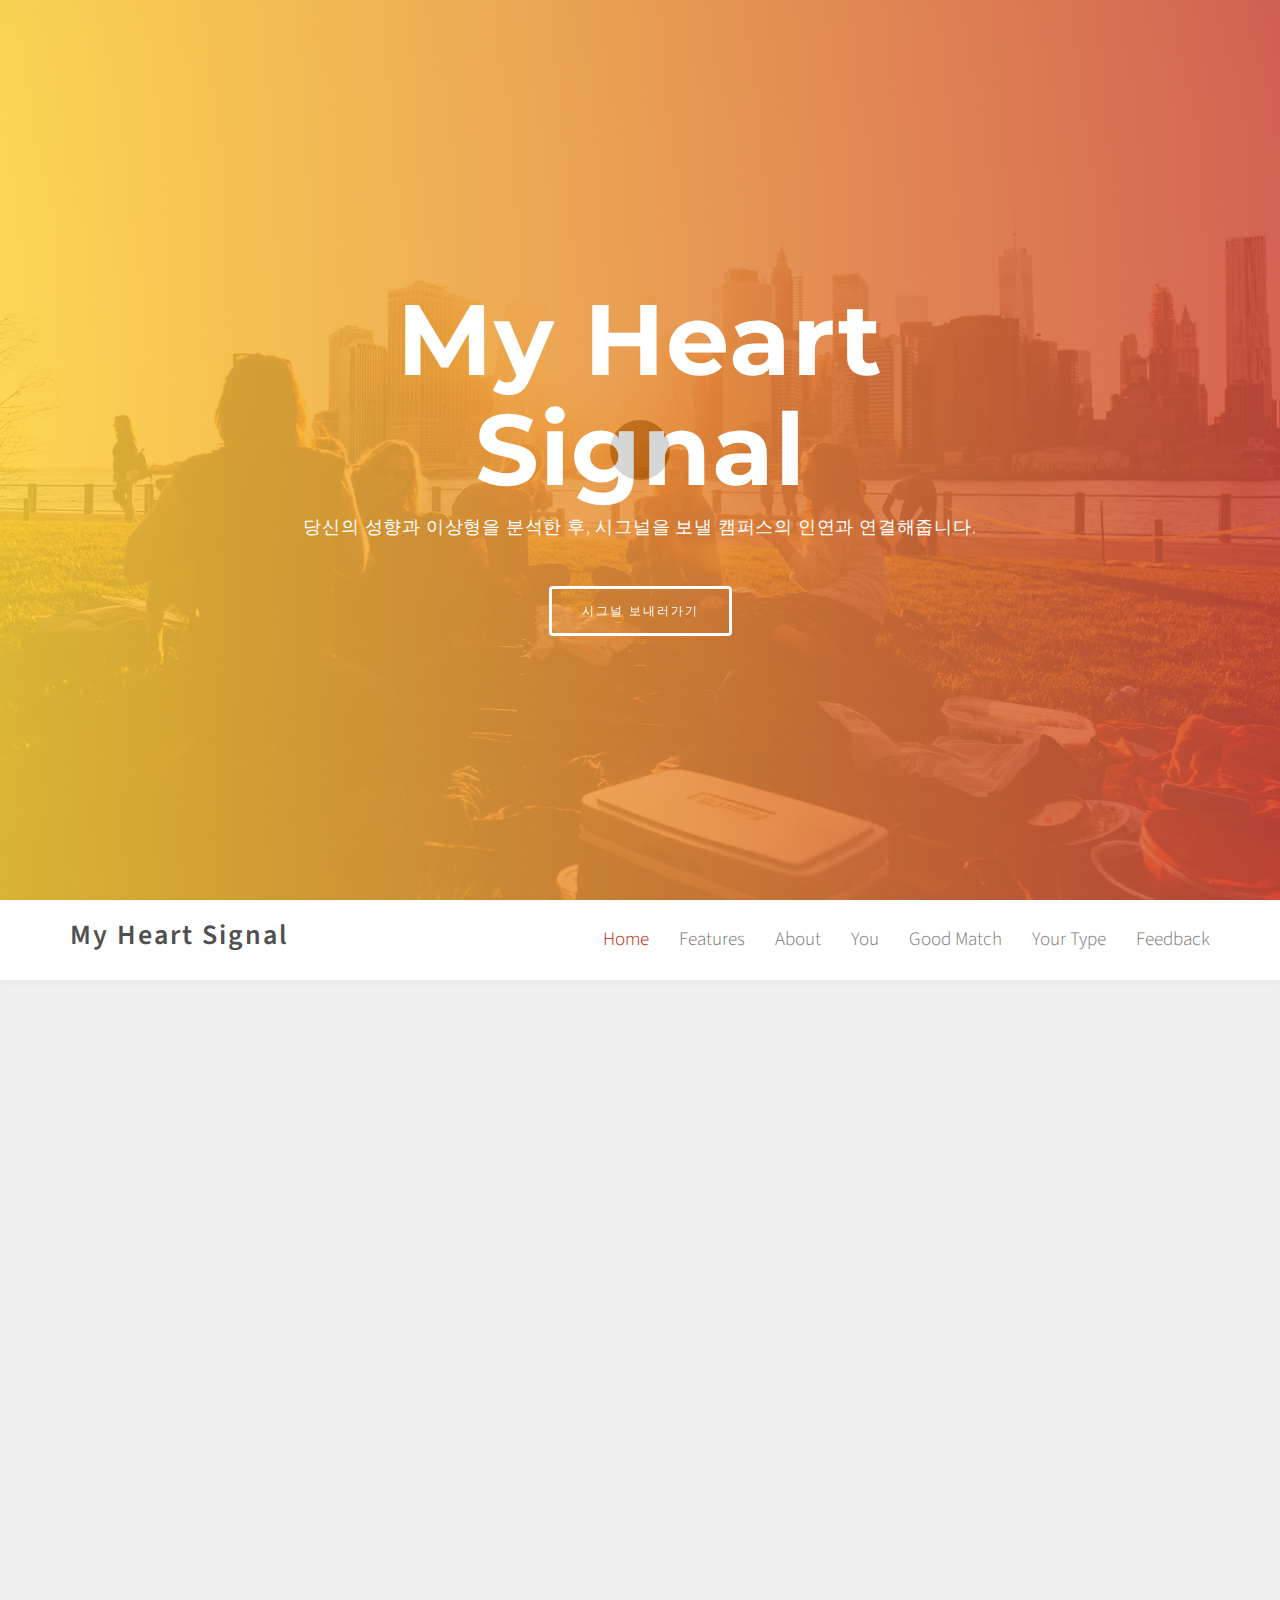
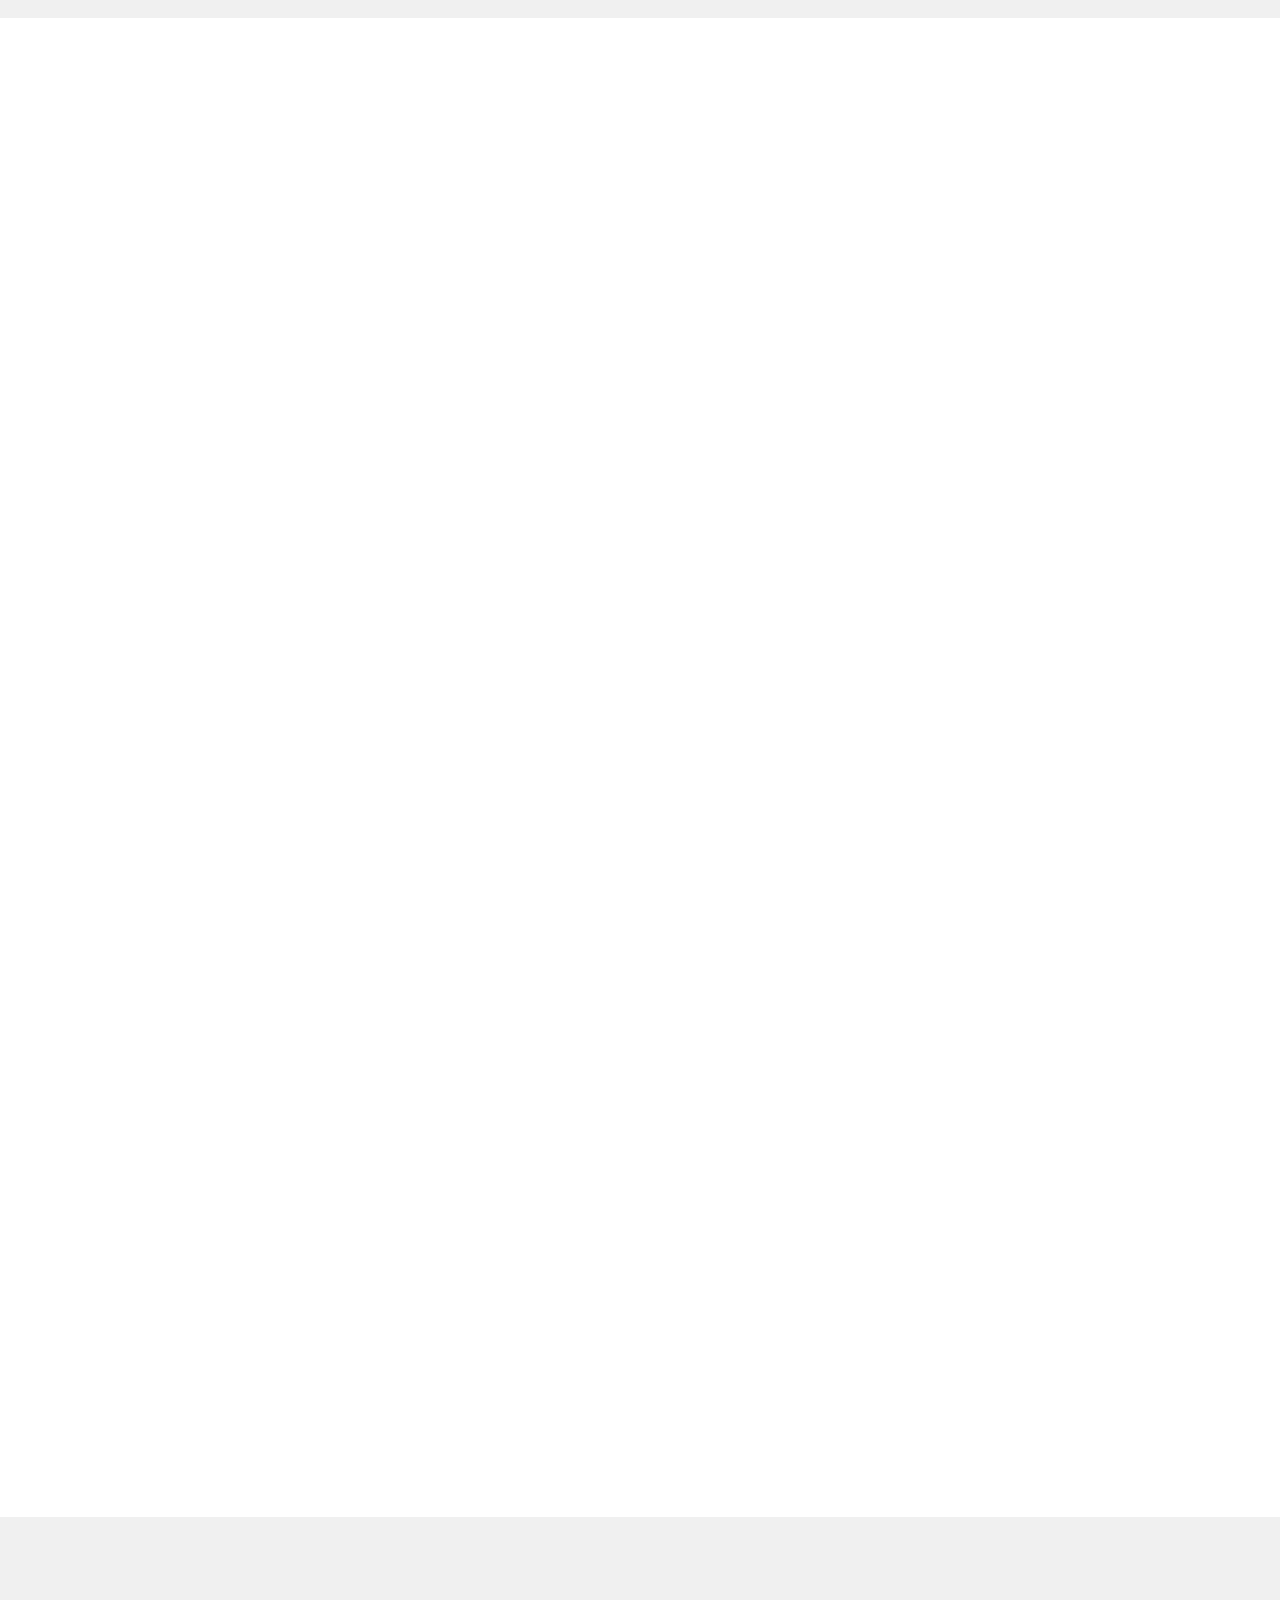
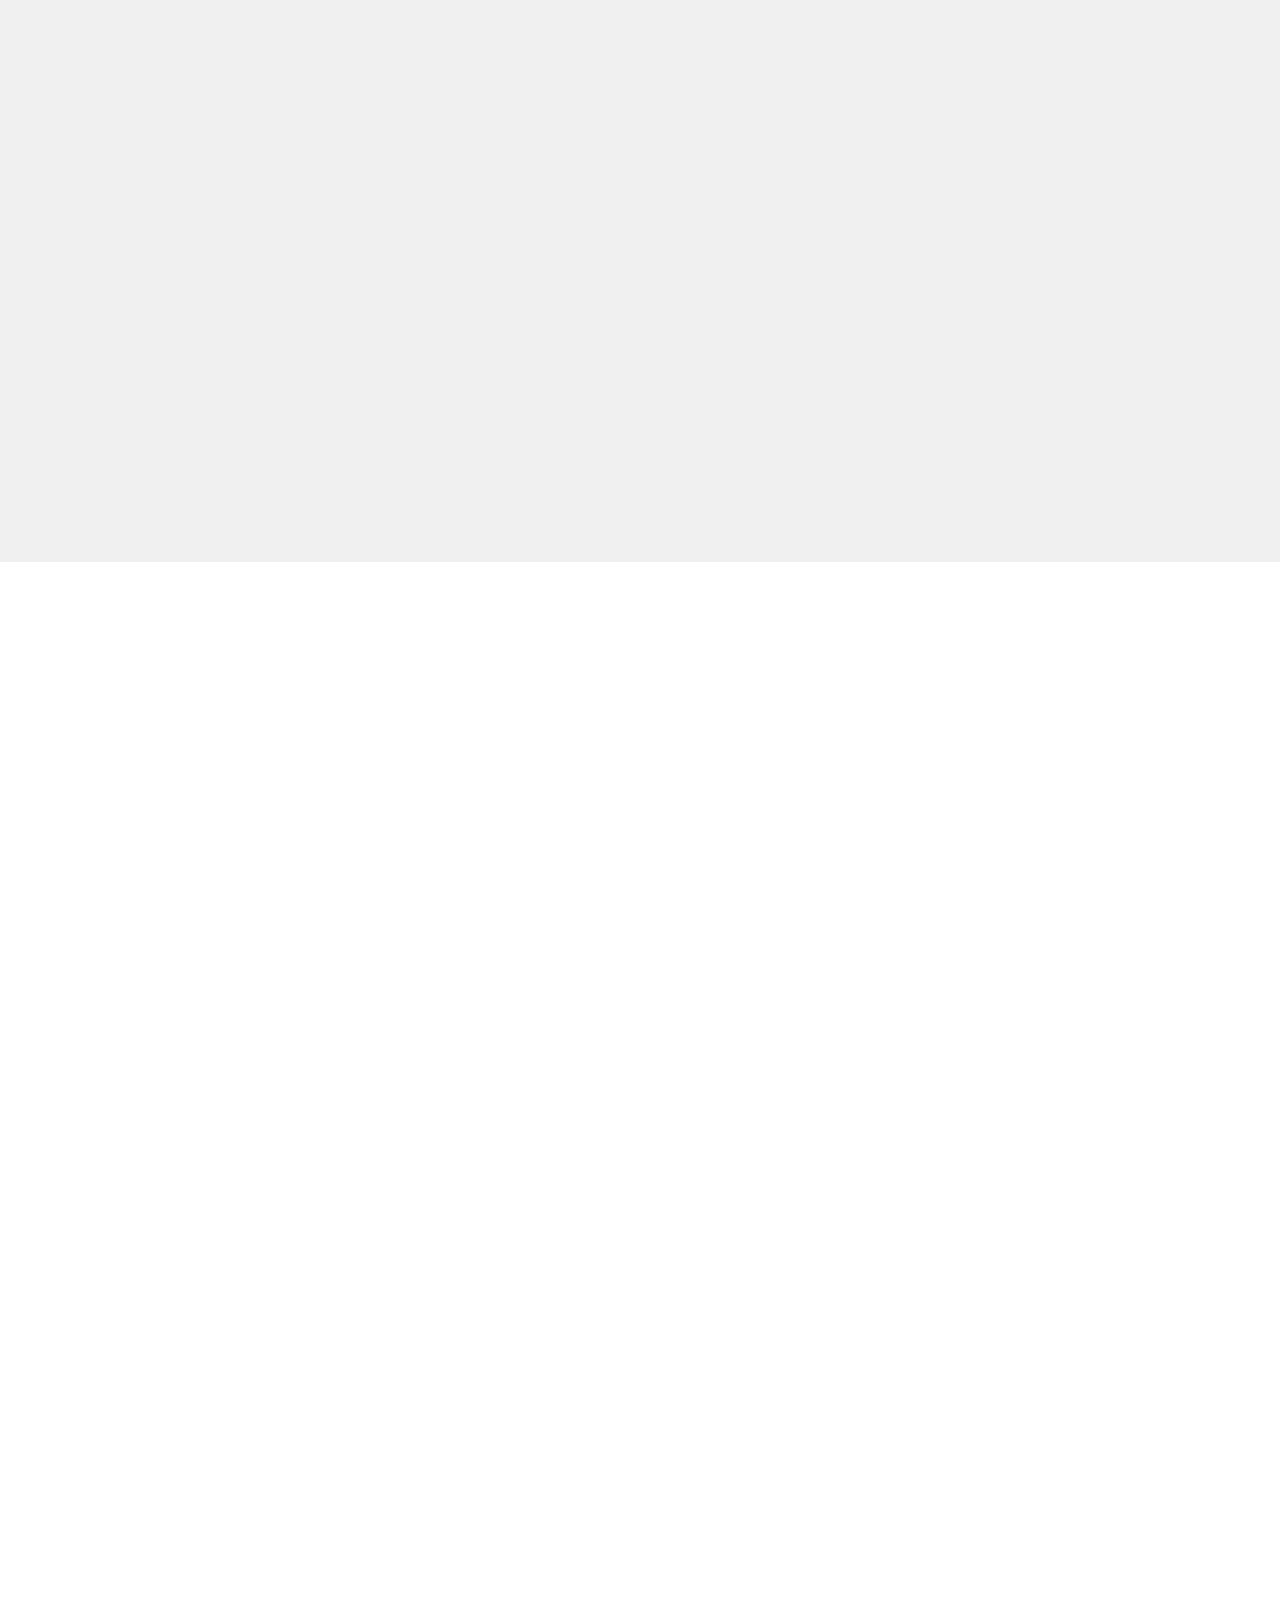
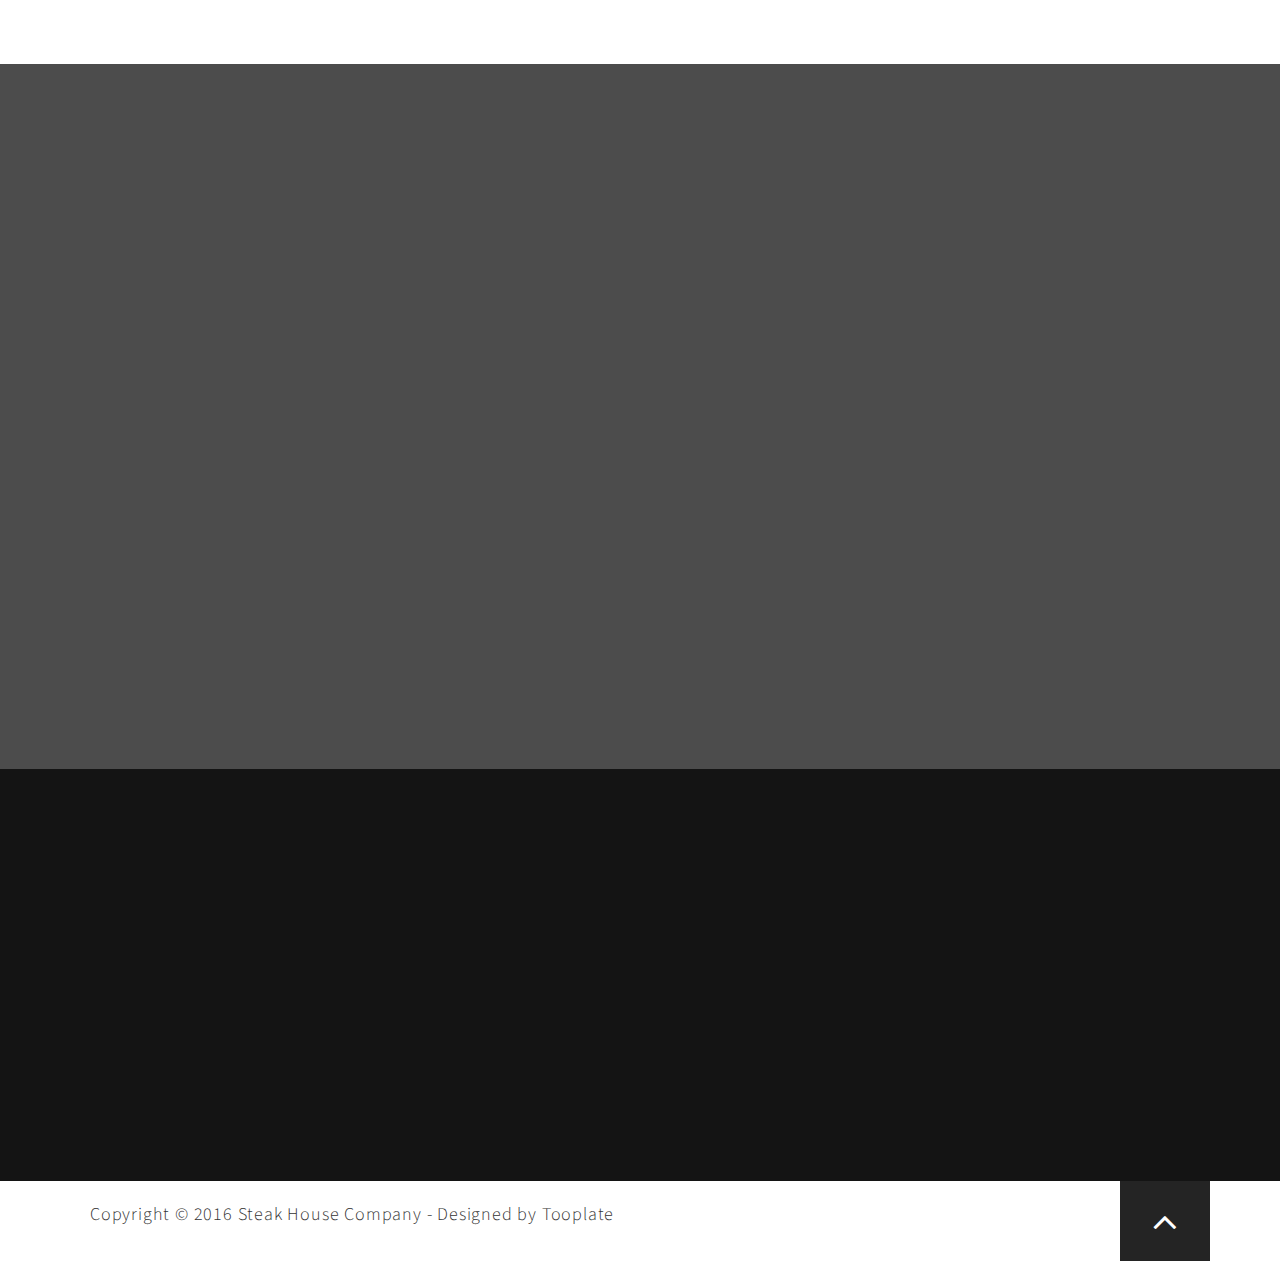
==== commit 0e89cfd7: "수정: You 서브 텍스트 내용 추가" ====
--- a/index.html
+++ b/index.html
@@ -179,7 +179,7 @@
           </ul>
         </div>
 
-         <p>대학생이라면 누구든지 참여할 수 있는 설레는 온라인 하트시그널 대학편, 시작은 '국민대학교' 입니다.</p>
+         <p>소속 대학생이라면 누구든지 참여할 수 있는 설레는 온라인 하트시그널 대학편, 시작은 '국민대학교' 입니다.</p>
       </div>
 
        <div class="wow fadeInUp col-md-4 col-sm-12" data-wow-delay="0.9s">
@@ -235,7 +235,7 @@
           </div>
           <div class="media-body">
             <h3 class="media-heading">단정한 스타일</h3>
-            <p>Lorem ipsum dolor sit amet, consectetur adipiscing elitquisque tempus ac eget diam et.</p>
+            <p>슈트가 잘어울리는 단정한 스타일이시군요. 당신은 외출 시 단정한 옷을 즐겨입네요.</p>
           </div>
         </div>
 
@@ -246,7 +246,7 @@
           </div>
           <div class="media-body">
             <h3 class="media-heading">함께 노는 것 선호</h3>
-            <p>Lorem ipsum dolor sit amet, consectetur adipiscing elitquisque tempus ac eget diam et.</p>
+            <p>누군가와 함께 있을 때 행복감을 느낍니다. 마음 속 깊이 애인과 많은 시간을 같이 보내고 싶어하는군요.</p>
           </div>
         </div>
       </div>
@@ -259,7 +259,7 @@
           </div>
           <div class="media-body">
             <h3 class="media-heading">차가워보이는 성격</h3>
-            <p>Lorem ipsum dolor sit amet, consectetur adipiscing elitquisque tempus ac eget diam et.</p>
+            <p>주위 사람들의 말에서 혹은 자신의 생각에서 스스로를 차갑다고 생각합니다. 하지만 숨겨진 따뜻한 모습도 있답니다.</p>
           </div>
         </div>
 
@@ -270,7 +270,7 @@
           </div>
           <div class="media-body">
             <h3 class="media-heading">당신을 표현하는 강아지</h3>
-            <p>Lorem ipsum dolor sit amet, consectetur adipiscing elitquisque tempus ac eget diam et.</p>
+            <p>성향테스트를 통한 결과에 따르면 당신은 멍뭉미 넘치는 강아지입니다. 정이 많고, 알게 모르게 애인에게 사랑받기 위해 노력하는 사람입니다.</p>
           </div>
         </div>
       </div>
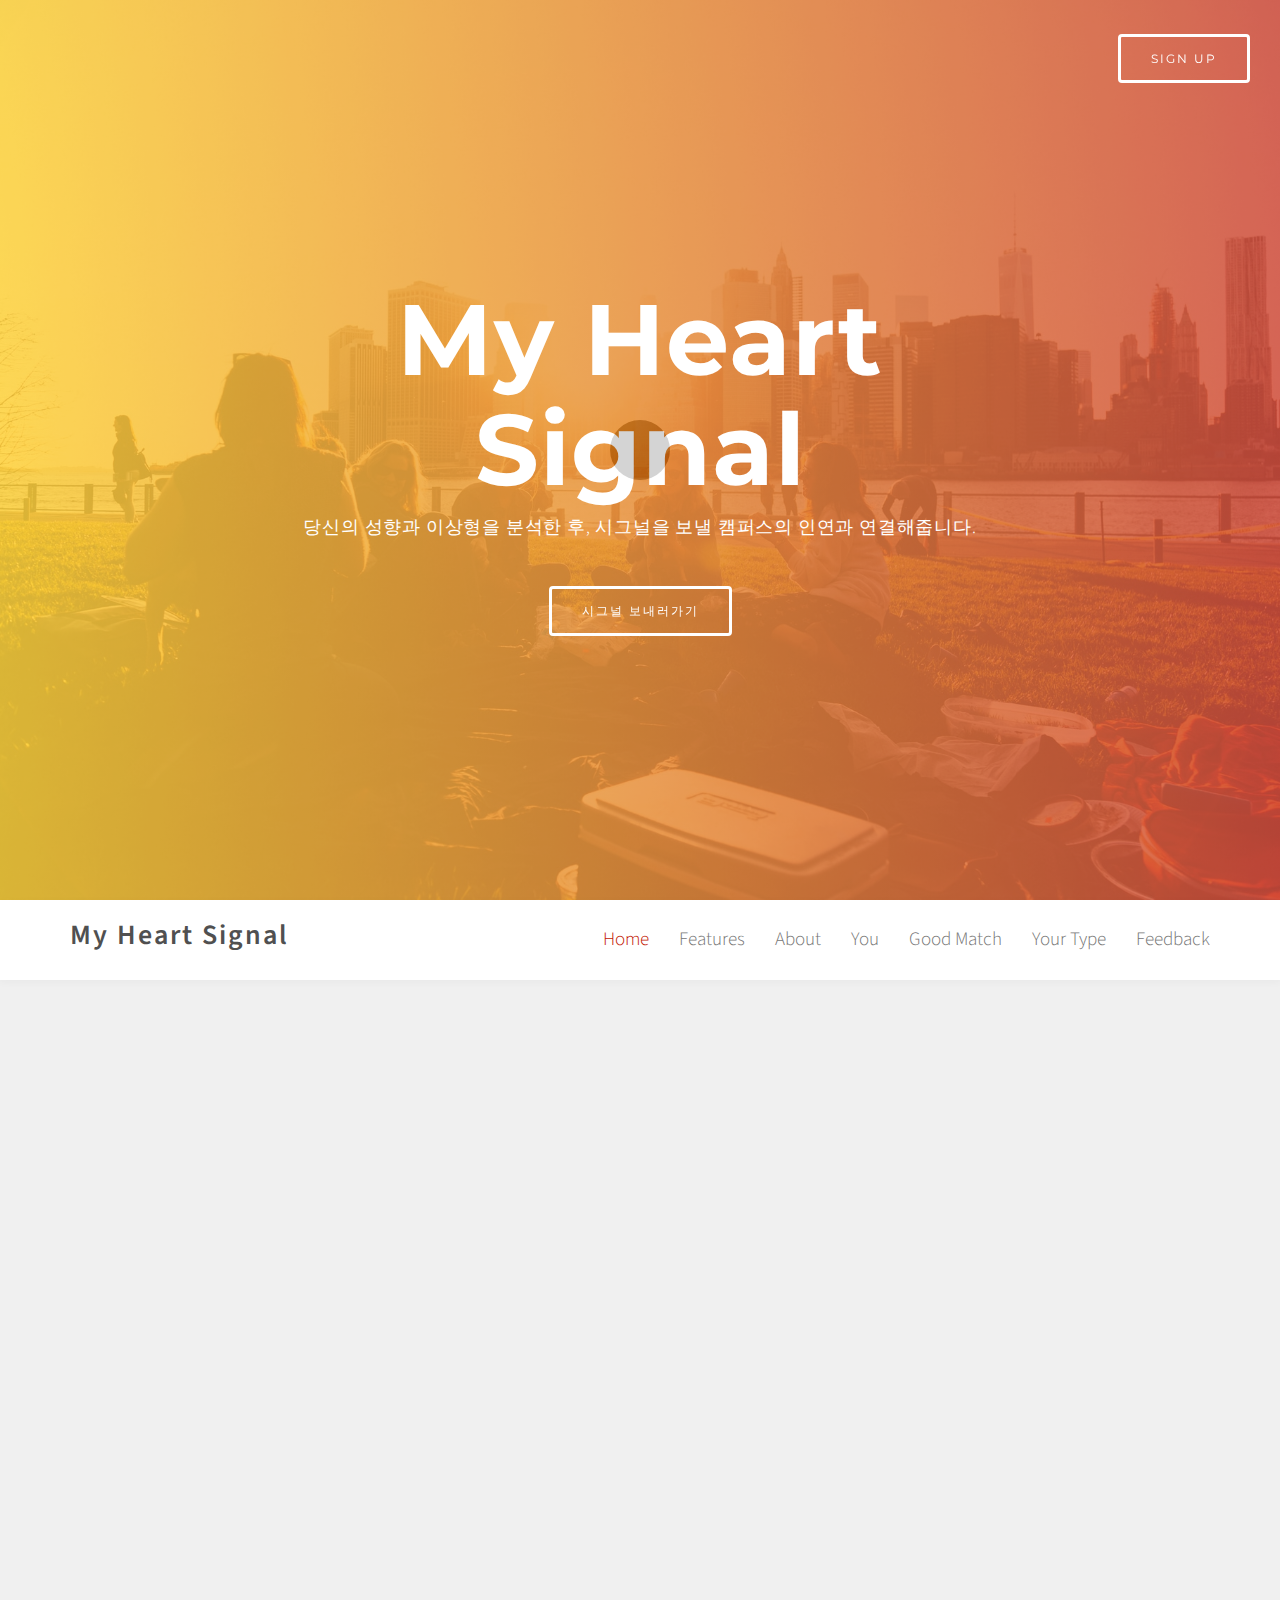
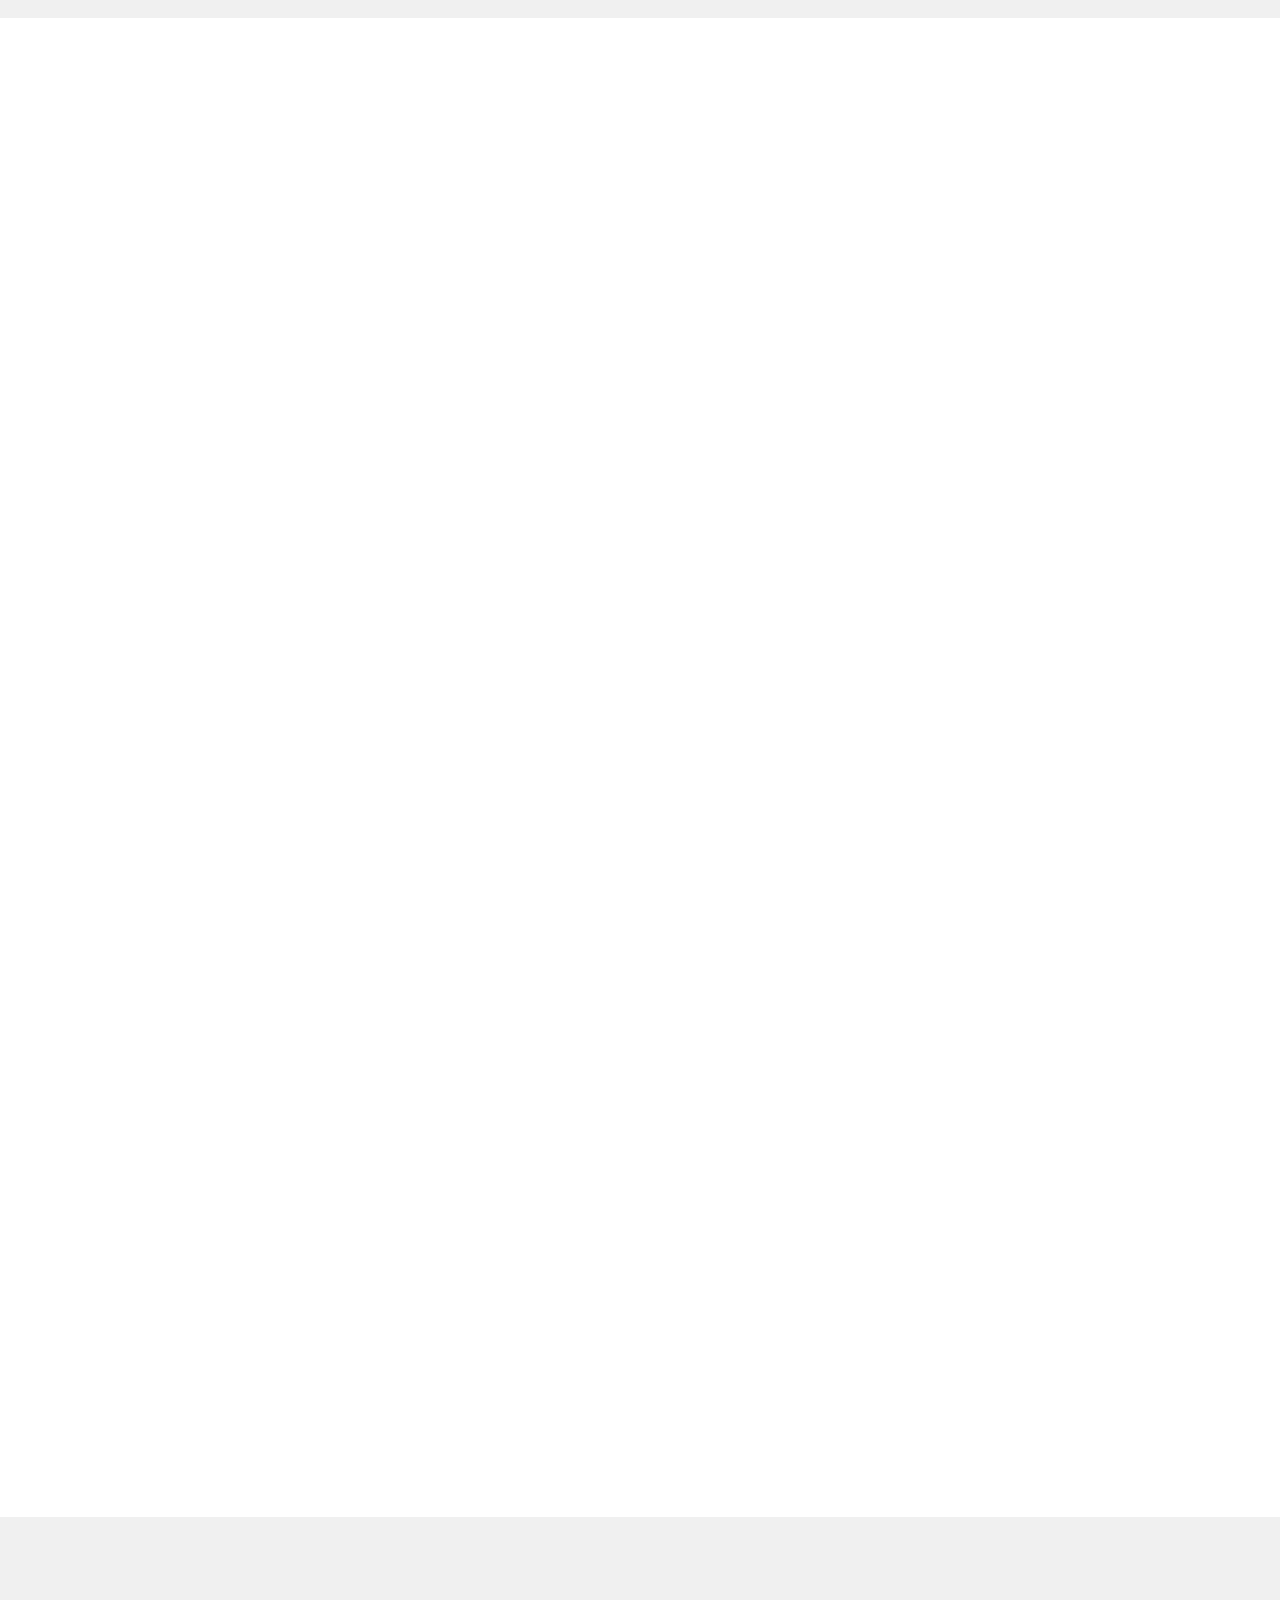
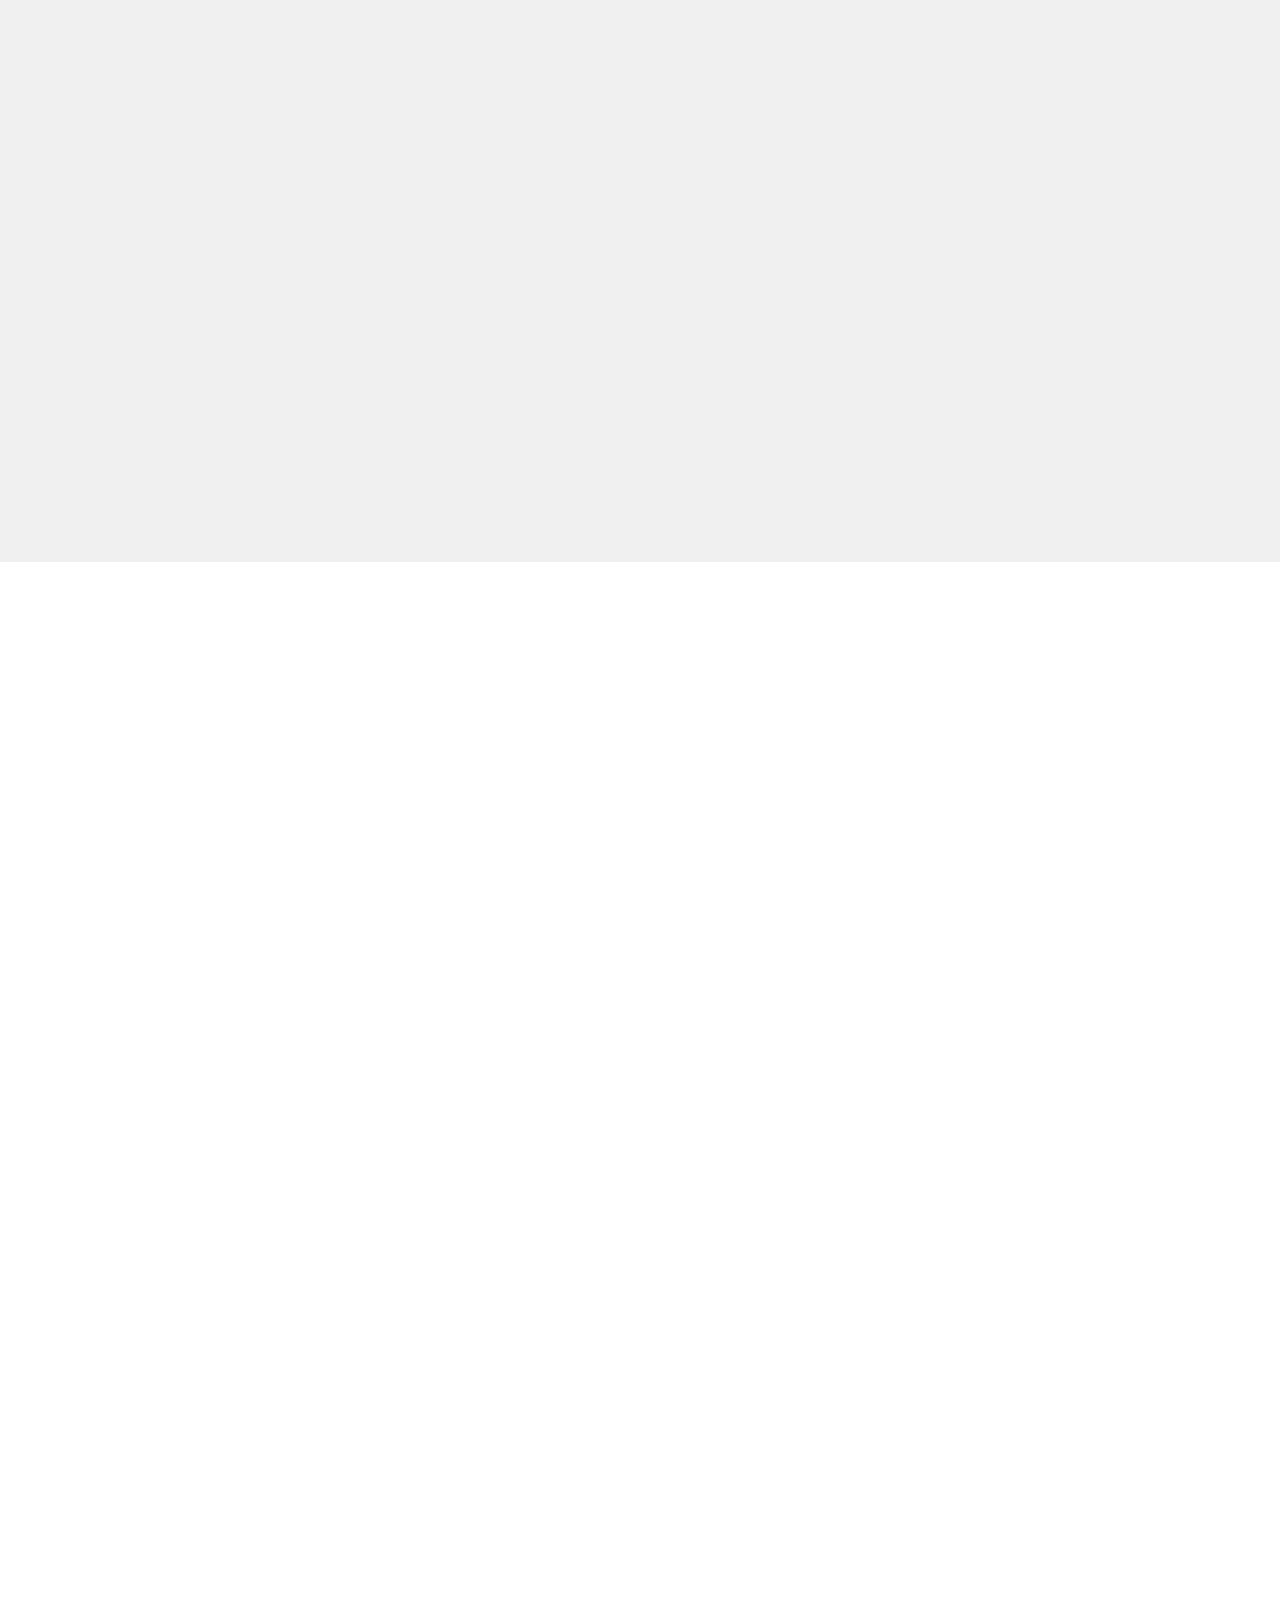
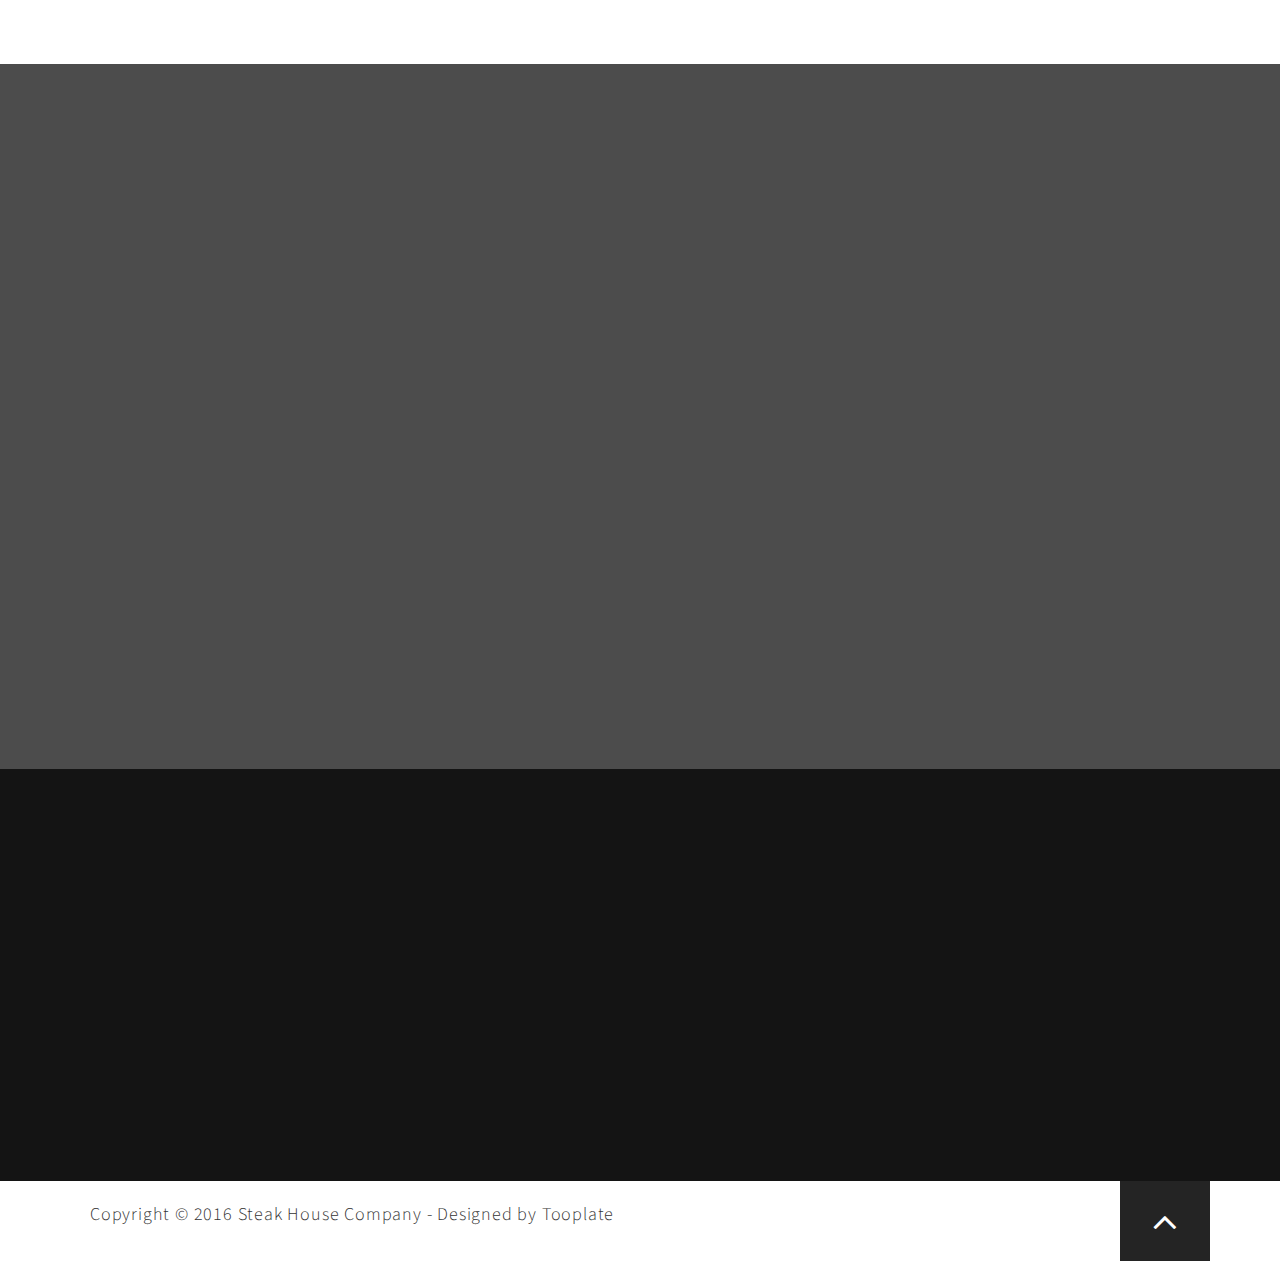
==== commit b6c30cb9: "수정 중: Sign up 버튼 추가" ====
--- a/index.html
+++ b/index.html
@@ -1,8 +1,8 @@
 <!DOCTYPE html>
 <html lang="en">
 <head>
-
-	<title>대학생활의 설렘, 마이하트시그널</title>
+  <title>대학연애의 설렘, 마이하트시그널</title>
+  <link rel="shortcut icon" type="image/x-icon" href="images/titleIcon.jpg">
 <!--
 
 Template 2083 Steak House
@@ -49,7 +49,16 @@
   <div class="gradient-overlay"></div>
     <div class="container">
       <div class="row">
-
+          <style >
+            .relative{
+              position: absolute;
+              top: 0px;
+              right: 30px
+            }
+          </style>
+          <div class="relative">
+              <a class="wow fadeInUp btn btn-default hvr-bounce-to-top smoothScroll" >Sign up</a>
+          </div>
           <div class="col-md-offset-2 col-md-8 col-sm-12">
               <h1 class="wow fadeInUp" data-wow-delay="0.6s">My Heart Signal</h1>
               <p class="wow fadeInUp" data-wow-delay="1.0s">당신의 성향과 이상형을 분석한 후, 시그널을 보낼 캠퍼스의 인연과 연결해줍니다.</p>
@@ -97,7 +106,7 @@
       <div class="col-md-offset-2 col-md-8 col-sm-offset-1 col-sm-10">
           <div class="wow fadeInUp section-title" data-wow-delay="0.6s">
             <h2>Why Choose Us?</h2>
-            <h4>온라인에서 시작되는 대학생활의 설렘, 마이하트시그널</h4>
+            <h4>온라인에서 시작되는 캠퍼스의 설렘, 마이하트시그널</h4>
           </div>
       </div>
 
@@ -300,9 +309,8 @@
                   <h3>Apple__99</h3>
                   <h4>강아지 유형</h4>
                     <ul class="social-icon">
-                      <li><a href="#" class="fa fa-facebook"></a></li>
-                      <li><a href="#" class="fa fa-twitter"></a></li>
-                      <li><a href="#" class="fa fa-dribbble"></a></li>
+                      <li><a href="#" class="fa fa-envelope-o"></a></li>
+                      <li><a href="#" class="fa fa-mail-forward"></a></li>
                     </ul>
                 </div>
           </div>
@@ -315,7 +323,8 @@
                 <h3>Lee_gone_</h3>
                 <h4>곰 유형</h4>
                   <ul class="social-icon">
-                      <li><a href="#" class="fa fa-twitter"></a></li>
+                    <li><a href="#" class="fa fa-envelope-o"></a></li>
+                    <li><a href="#" class="fa fa-mail-forward"></a></li>
                   </ul>
               </div>
           </div>
@@ -328,8 +337,8 @@
                 <h3>honey_kim21</h3>
                 <h4>돌고래 유형</h4>
                   <ul class="social-icon">
-                      <li><a href="#" class="fa fa-facebook"></a></li>
-                      <li><a href="#" class="fa fa-twitter"></a></li>
+                    <li><a href="#" class="fa fa-envelope-o"></a></li>
+                    <li><a href="#" class="fa fa-mail-forward"></a></li>
                   </ul>
               </div>
           </div>
@@ -502,21 +511,21 @@
 	<div class="container">
 		<div class="row">
 
-              <div class="wow fadeInUp col-md-4 col-sm-4" data-wow-delay="1.3s">
+              <div class="wow fadeInUp col-md-4 col-sm-4" data-wow-delay="1.0s">
                 <h3>About MyHeartSignal</h3>
                 <p>My Heart Signal is being developed for Freshman in Korea. I want you to have a happy college life online that you 
                   can't do because of COVID-19
                 </p>
               </div>  
         
-              <div class="wow fadeInUp col-md-4 col-sm-4" data-wow-delay="1.6s">
+              <div class="wow fadeInUp col-md-4 col-sm-4" data-wow-delay="1.3s">
                 <h3>Contact Detail</h3>
                 <p>Seoul, Jeongneung-dong, 37.610104, 126.997111</p>
                 <p>010-3353-1574</p>
                 <p>rlfgus8708@gmail.com</p>
               </div> 
         
-              <div class="wow fadeInUp col-md-4 col-sm-4" data-wow-delay="1.9s">
+              <div class="wow fadeInUp col-md-4 col-sm-4" data-wow-delay="1.6s">
                 <h3>Customer University</h3>
                 <strong>Kookmin University</strong>
                 <p>User 1,300+</p>
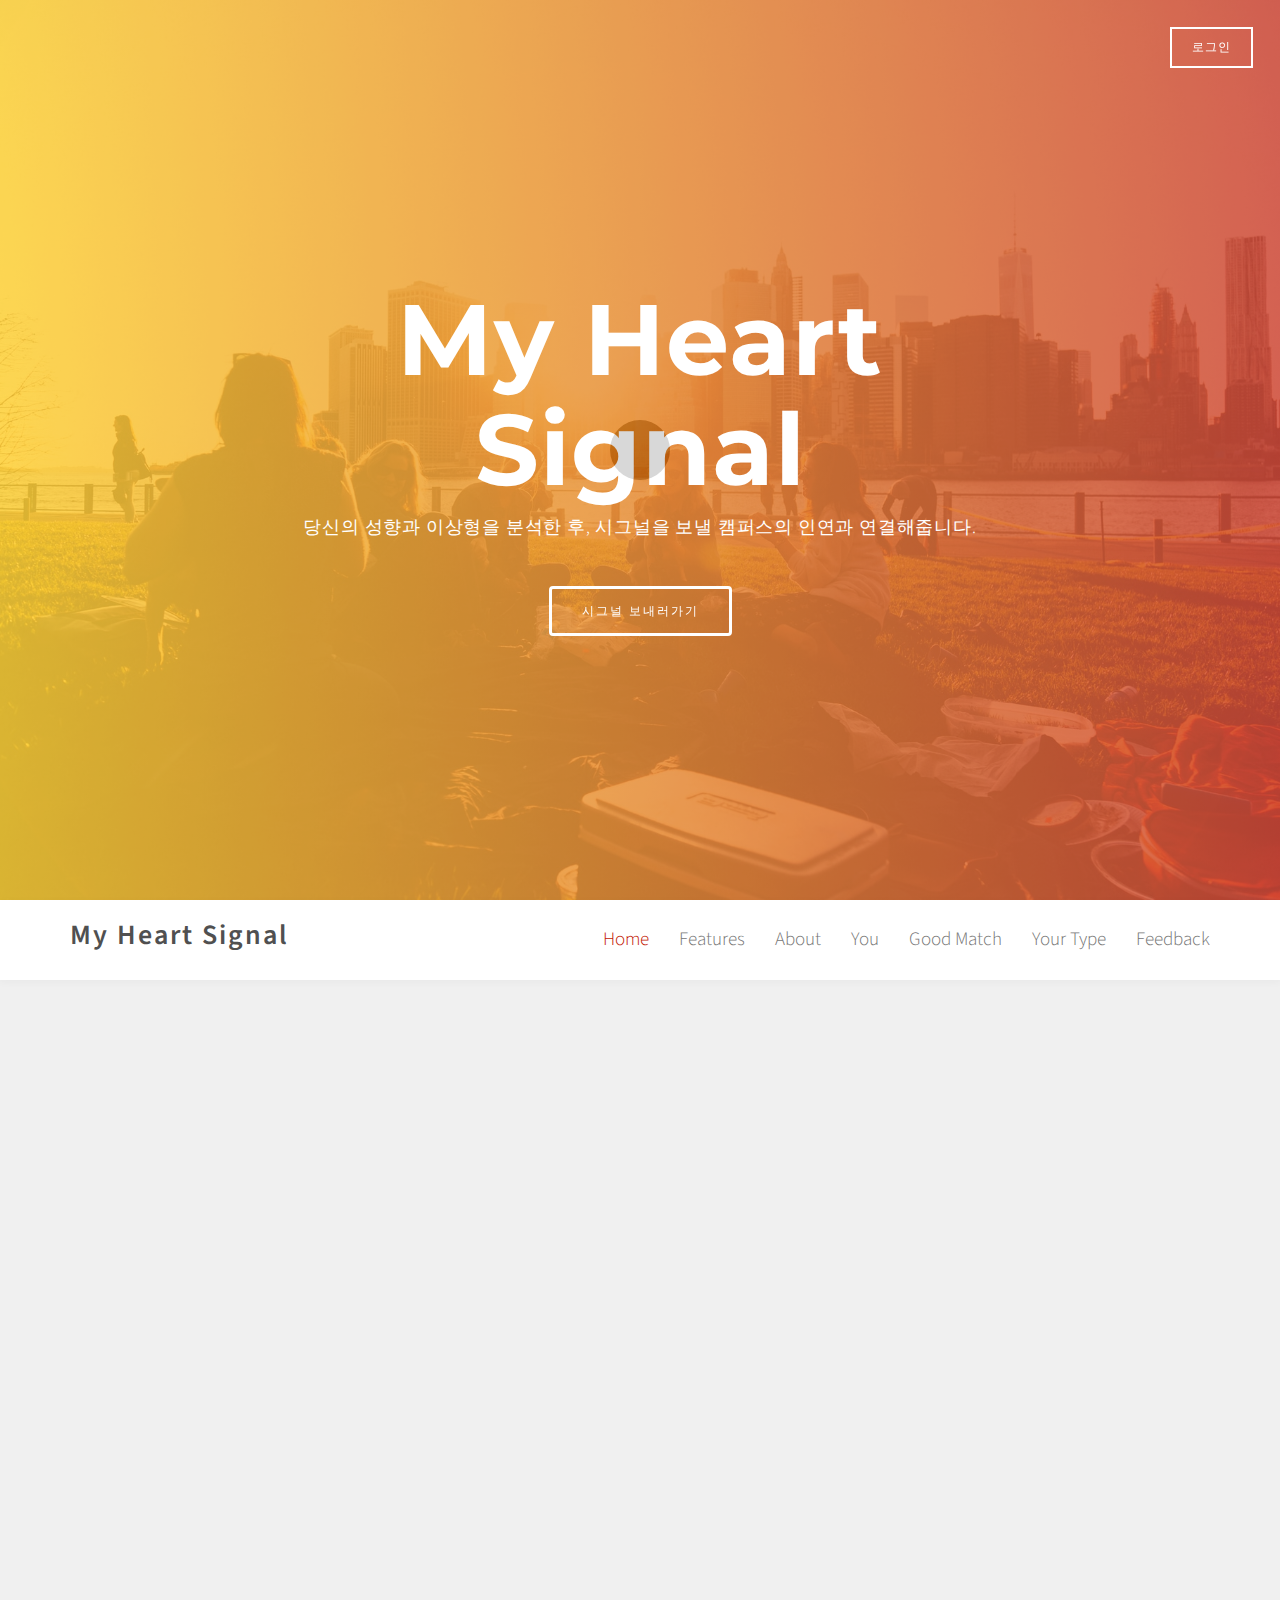
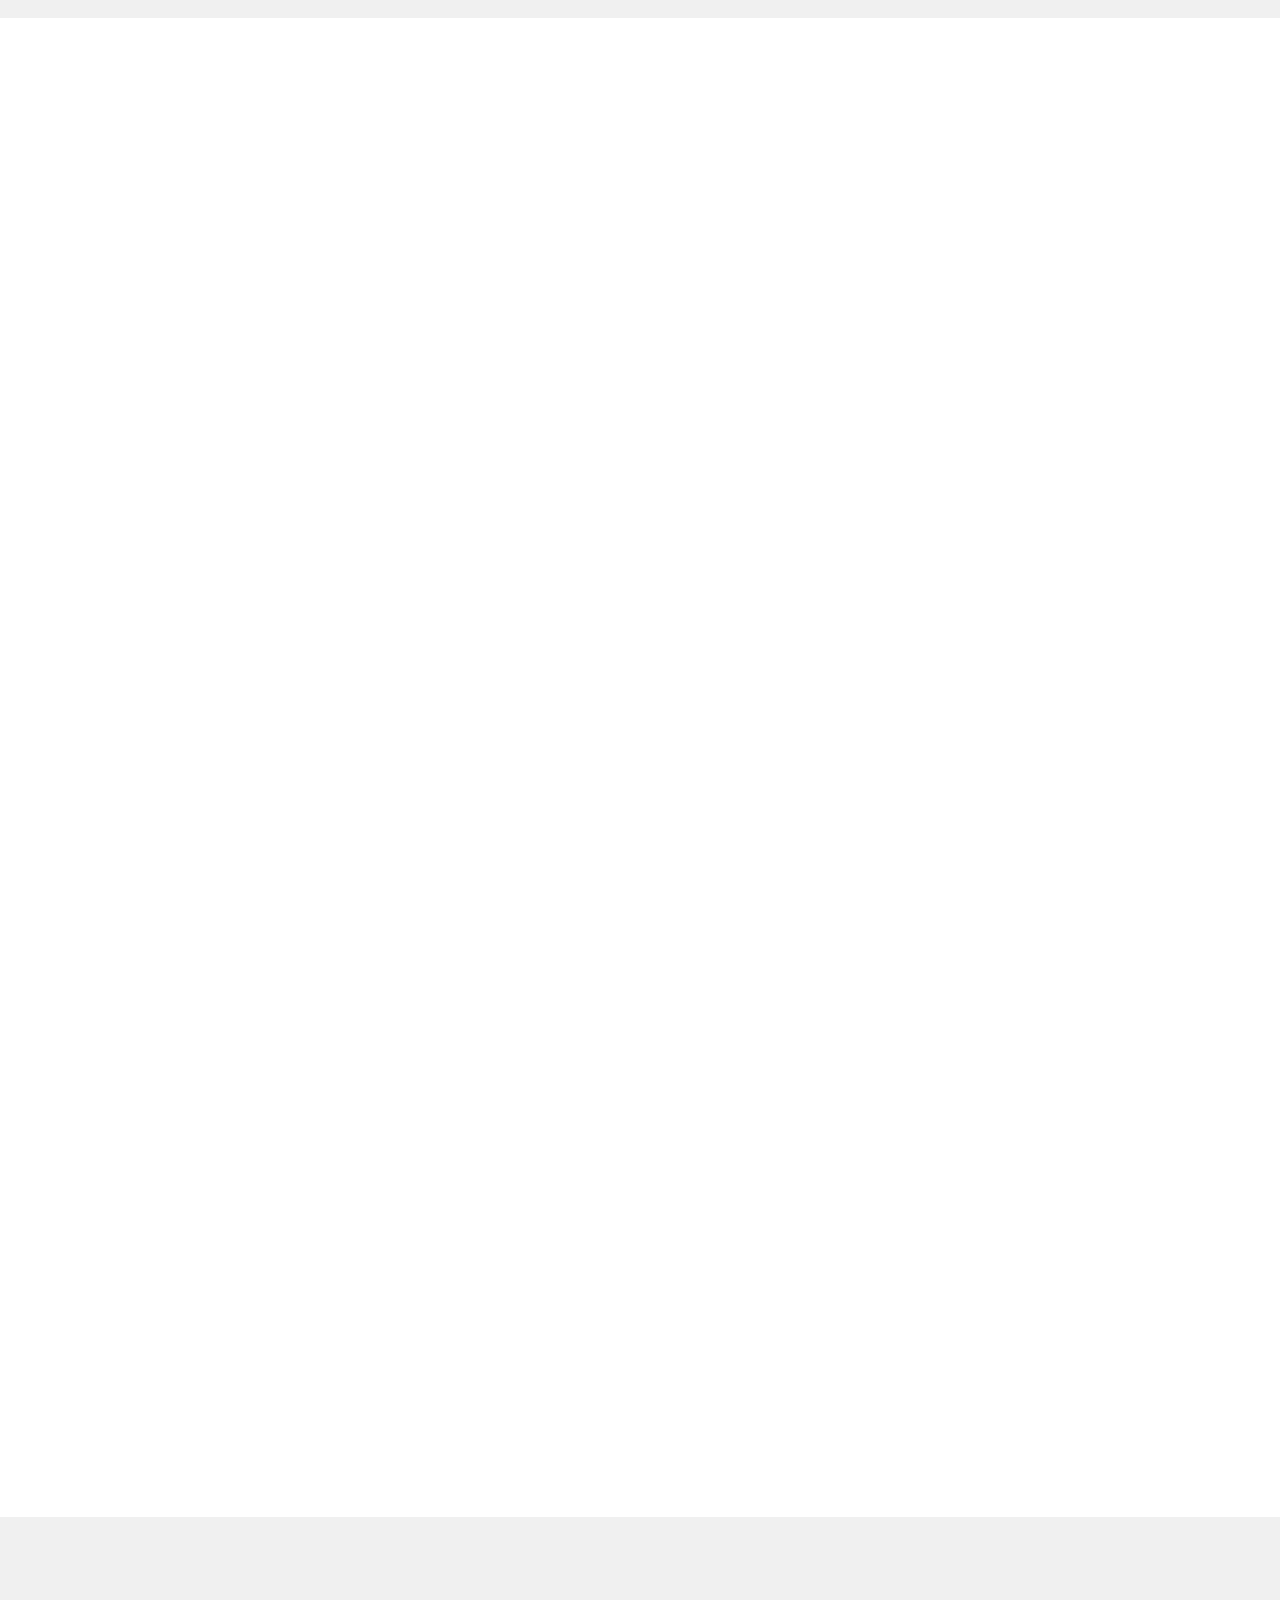
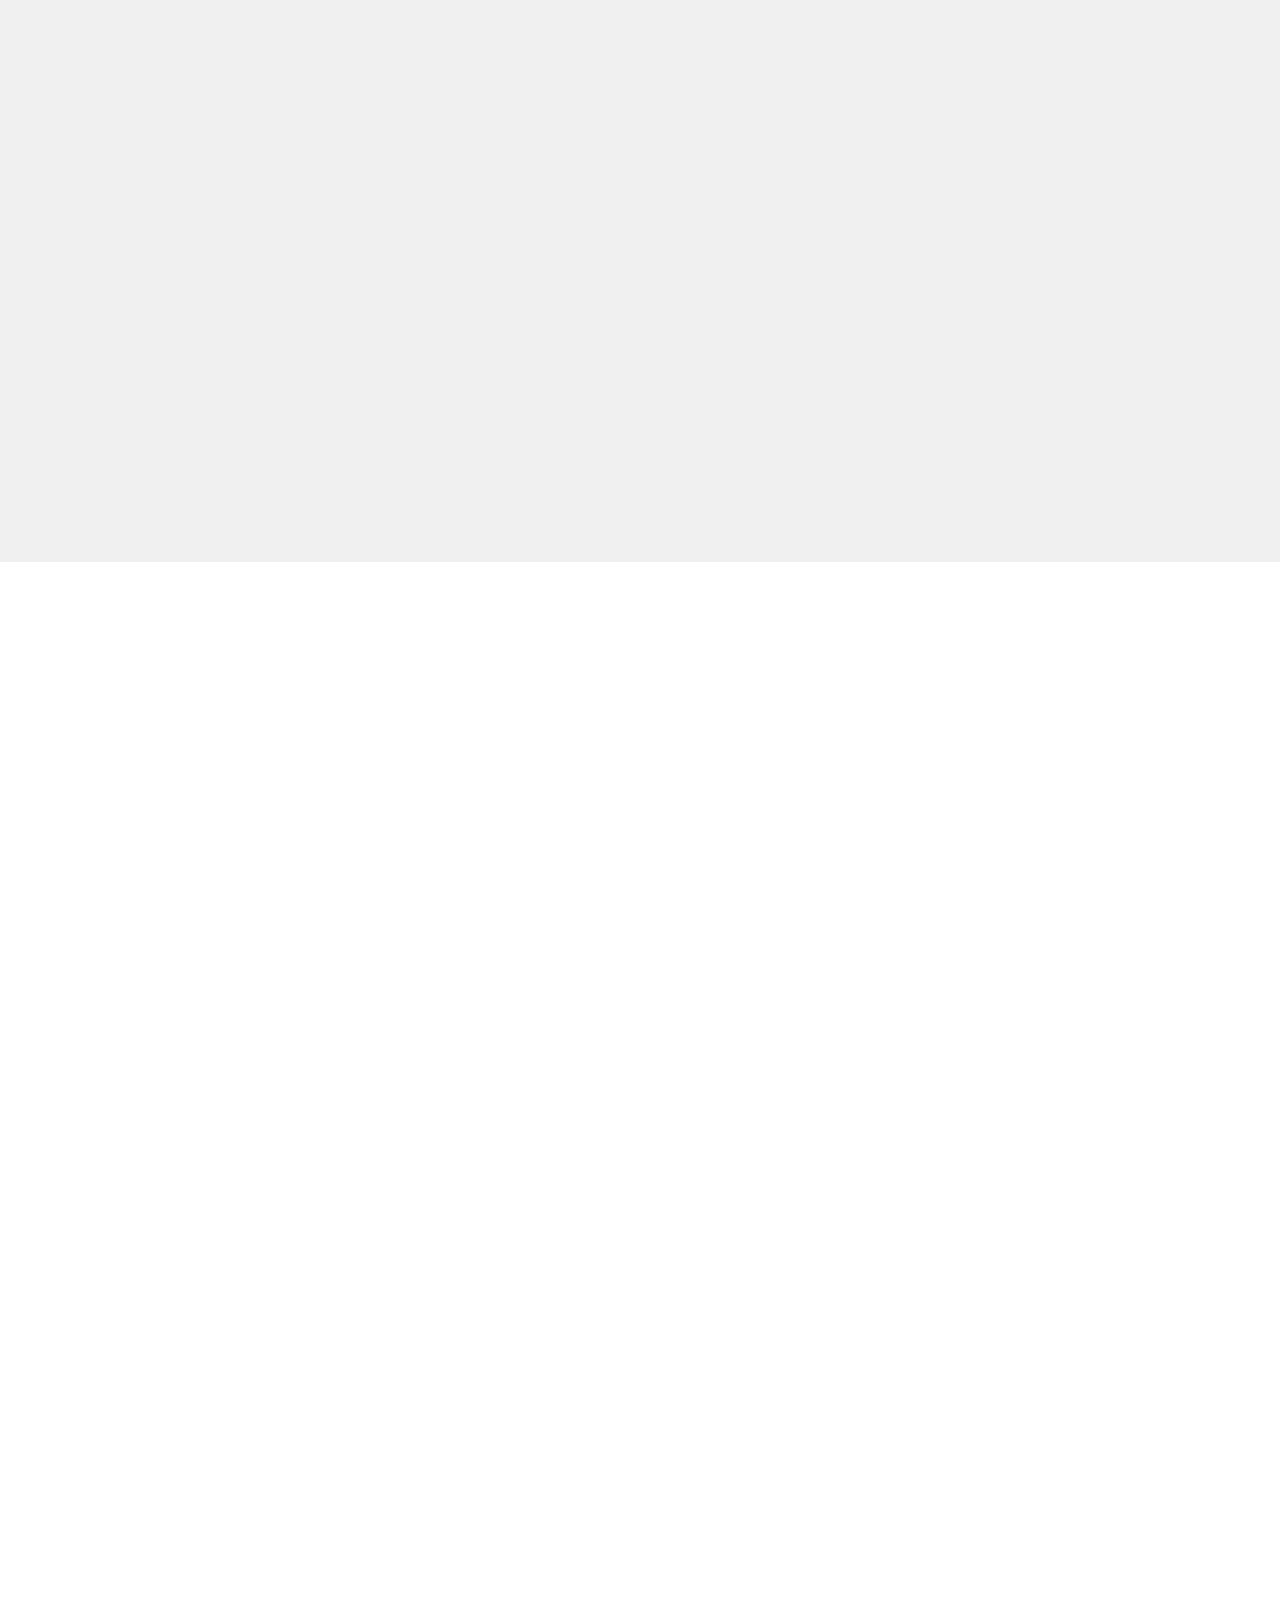
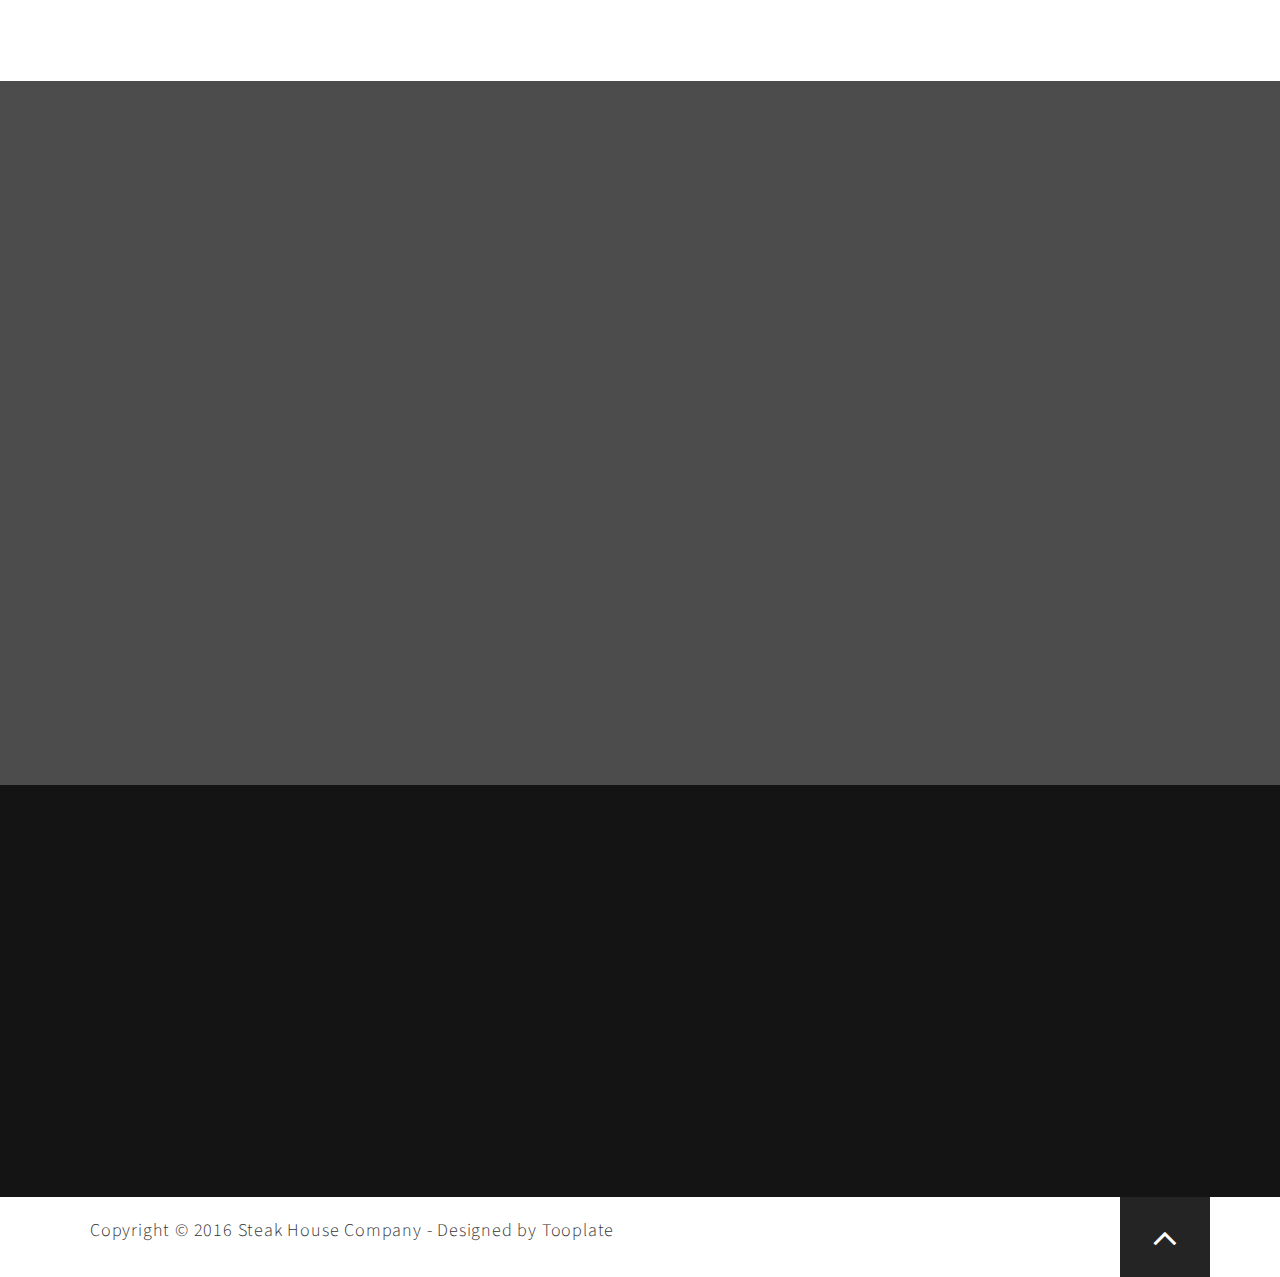
==== commit 663de1d7: "추가: 로그인 버튼 및 새로고침 버튼" ====
--- a/index.html
+++ b/index.html
@@ -2,7 +2,7 @@
 <html lang="en">
 <head>
   <title>대학연애의 설렘, 마이하트시그널</title>
-  <link rel="shortcut icon" type="image/x-icon" href="images/titleIcon.jpg">
+  <link rel="shortcut icon" type="image/x-icon" href="images/logo.jpg">
 <!--
 
 Template 2083 Steak House
@@ -49,16 +49,7 @@
   <div class="gradient-overlay"></div>
     <div class="container">
       <div class="row">
-          <style >
-            .relative{
-              position: absolute;
-              top: 0px;
-              right: 30px
-            }
-          </style>
-          <div class="relative">
-              <a class="wow fadeInUp btn btn-default hvr-bounce-to-top smoothScroll" >Sign up</a>
-          </div>
+          <a href="#feature" class="wow fadeInUp small-btn btn-default hvr-bounce-to-top smoothScroll" >로그인</a>
           <div class="col-md-offset-2 col-md-8 col-sm-12">
               <h1 class="wow fadeInUp" data-wow-delay="0.6s">My Heart Signal</h1>
               <p class="wow fadeInUp" data-wow-delay="1.0s">당신의 성향과 이상형을 분석한 후, 시그널을 보낼 캠퍼스의 인연과 연결해줍니다.</p>
@@ -346,9 +337,9 @@
 
       <div class="col-md-3 col-sm-6 wow fadeInUp" data-wow-delay="1.1s">
           <div class="join-team">
-            <i class="fa fa-plus"></i>
-            <p>당신의 캠퍼스에서 당신과 잘 어울리는 다양한 성향의 사람들을 기대할 수 있습니다.</p>
-            <a href="#" class="btn btn-default hvr-bounce-to-bottom">JOIN US</a>
+            <i class="fa fa-refresh"></i>
+            <p>당신은 캠퍼스에서 당신과 더 잘 어울리는 다양한 성향의 사람들을 기대할 수 있습니다.</p>
+            <a href="#team" class="btn btn-default hvr-bounce-to-bottom">새로고침</a>
           </div>
       </div>
 
@@ -380,6 +371,11 @@
                         <li><a href="#" class="opc-main-bg" data-filter=".pizza">장난끼많은</a></li>
                         <li><a href="#" class="opc-main-bg" data-filter=".lunch">세심한</a></li>
                         <li><a href="#" class="opc-main-bg" data-filter=".dinner">하얀</a></li>
+                        <li><a href="#" class="opc-main-bg" data-filter=".breakfast" >
+                          <div class="refreshObject">
+                            새로고침
+                          </div>
+                        </li>
                     </ul>
 
                     <!-- iso box section -->
--- a/css/style.css
+++ b/css/style.css
@@ -211,6 +211,18 @@
   letter-spacing: 2px;
   padding: 13px 30px;
   margin-top: 34px;
+  text-transform: uppercase;
+}
+#home .small-btn {
+  background: transparent;
+  border: 2px solid #ffffff;
+  color: #ffffff;
+  font-size: 12px;
+  letter-spacing: 1px;
+  padding: 10px 20px;
+  top: 3vmin;
+  right: 3vmin;
+  position: absolute;
   text-transform: uppercase;
 }
 #home .btn:hover,
@@ -401,8 +413,6 @@
   left: 3%;
 }
 
-
-
 /* Team section */
 #team h3 {
   padding-bottom: 0px;
@@ -526,6 +536,16 @@
   line-height: 60px;
   text-align: center;
   vertical-align: middle;
+}
+
+#gallery .refreshObject {
+  background: transparent;
+  border: 3px solid #666666;
+  color: #666666;
+  font-size: 12px;
+  letter-spacing: 2px;
+  padding: 8px 20px;
+  text-transform: uppercase;
 }
 
 /*filter css*/
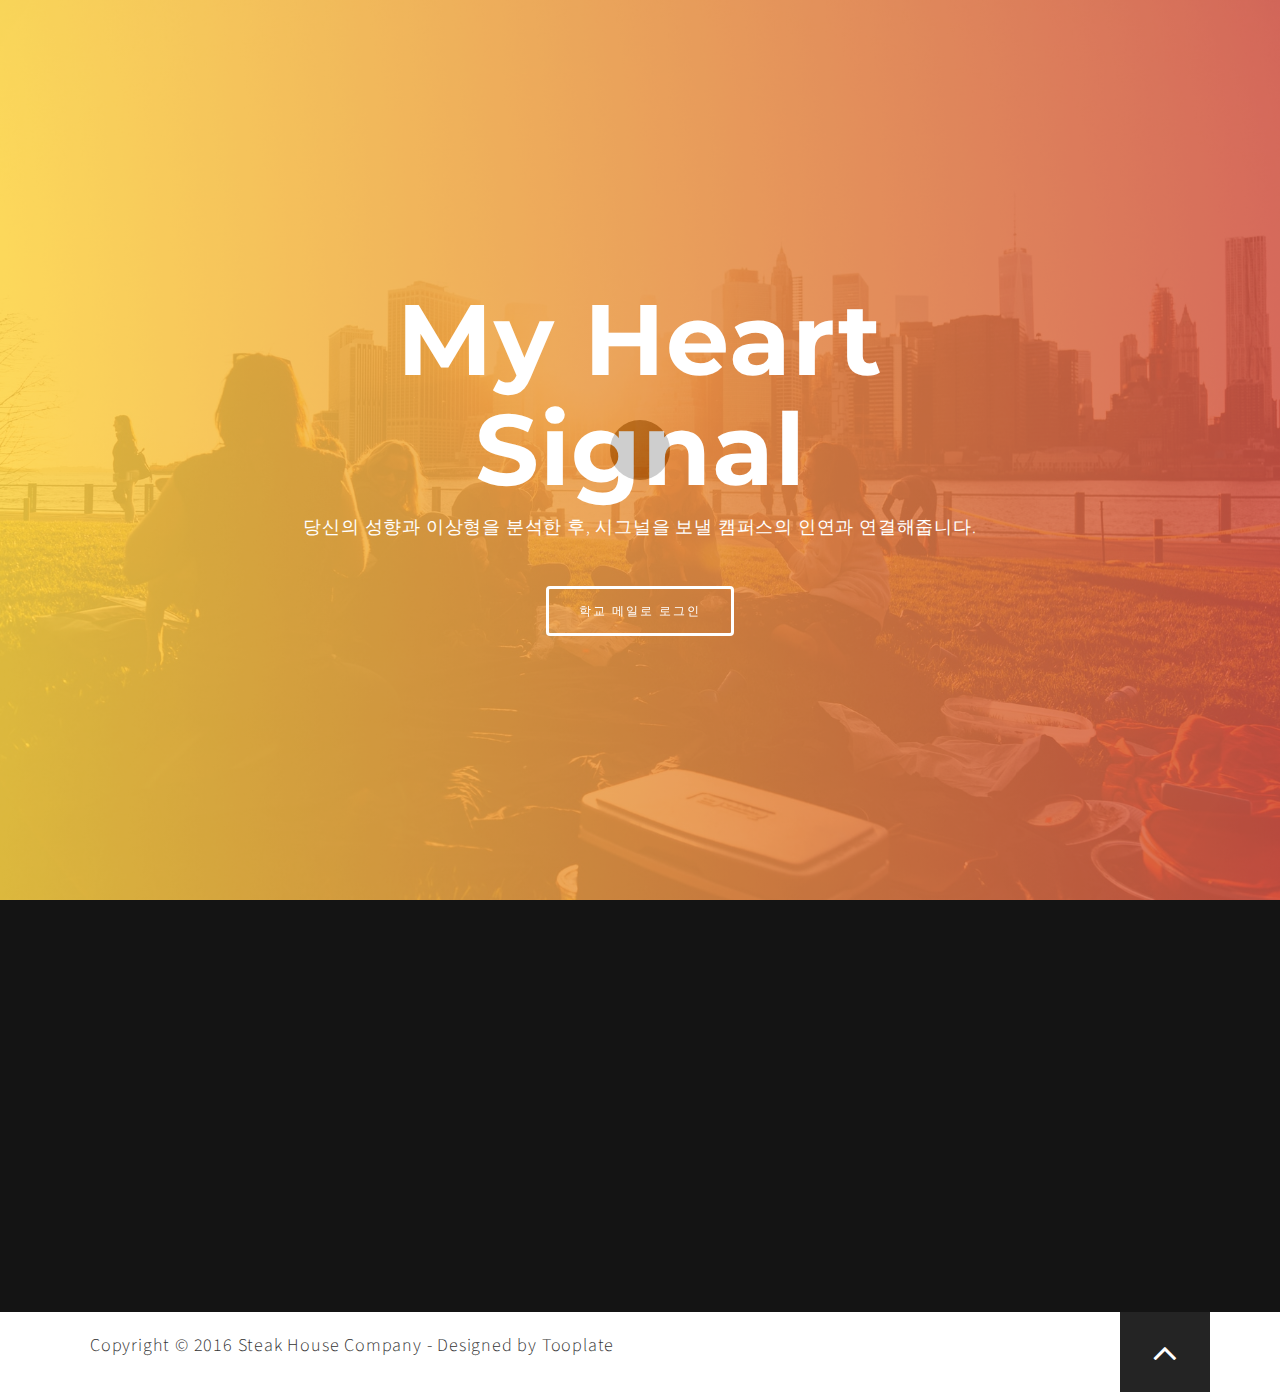
==== commit 04359c76: "수정: index.html 파일 변경" ====
--- a/index.html
+++ b/index.html
@@ -49,457 +49,14 @@
   <div class="gradient-overlay"></div>
     <div class="container">
       <div class="row">
-          <a href="#feature" class="wow fadeInUp small-btn btn-default hvr-bounce-to-top smoothScroll" >로그인</a>
           <div class="col-md-offset-2 col-md-8 col-sm-12">
               <h1 class="wow fadeInUp" data-wow-delay="0.6s">My Heart Signal</h1>
               <p class="wow fadeInUp" data-wow-delay="1.0s">당신의 성향과 이상형을 분석한 후, 시그널을 보낼 캠퍼스의 인연과 연결해줍니다.</p>
-              <a href="#team" class="wow fadeInUp btn btn-default hvr-bounce-to-top smoothScroll" data-wow-delay="1.3s">시그널 보내러가기</a>
+              <a href="#team" class="wow fadeInUp btn btn-default hvr-bounce-to-top smoothScroll" data-wow-delay="1.3s">학교 메일로 로그인</a>
           </div>
 
       </div>
     </div>
-</section>
-
-
-<!-- Navigation section -->
-<div class="navbar navbar-default navbar-static-top" role="navigation">
-  <div class="container">
-
-    <div class="navbar-header">
-      <button class="navbar-toggle" data-toggle="collapse" data-target=".navbar-collapse">
-        <span class="icon icon-bar"></span>
-        <span class="icon icon-bar"></span>
-        <span class="icon icon-bar"></span>
-      </button>
-      <a href="#" class="navbar-brand">My Heart Signal</a>
-    </div>
-    <div class="collapse navbar-collapse">
-      <ul class="nav navbar-nav navbar-right">
-        <li><a href="#top" class="smoothScroll">Home</a></li>
-        <li><a href="#feature" class="smoothScroll">Features</a></li>
-        <li><a href="#about" class="smoothScroll">About</a></li>
-        <li><a href="#menu" class="smoothScroll">You</a></li>
-        <li><a href="#team" class="smoothScroll">Good Match</a></li>
-        <li><a href="#gallery" class="smoothScroll">Your Type</a></li>
-        <li><a href="#contact" class="smoothScroll">Feedback</a></li>
-      </ul>
-    </div>
-
-  </div>
-</div>
-
-
-<!-- Feature section -->
-<section id="feature" class="parallax-section">
-  <div class="container">
-    <div class="row">
-
-      <div class="col-md-offset-2 col-md-8 col-sm-offset-1 col-sm-10">
-          <div class="wow fadeInUp section-title" data-wow-delay="0.6s">
-            <h2>Why Choose Us?</h2>
-            <h4>온라인에서 시작되는 캠퍼스의 설렘, 마이하트시그널</h4>
-          </div>
-      </div>
-
-      <div class="clearfix"></div>
-
-      <div class="col-md-4 col-sm-6 wow fadeInUp" data-wow-delay="0.3s">
-        <div class="feature-thumb">
-          <div class="feature-icon">
-             <span><i class="fa fa-heart"></i></span>
-          </div>
-          <h3>HEART SIGNAL</h3>
-          <p>상대방을 표현하는 힌트들을 보고 시그널을 보낼 수 있습니다.</p>
-        </div>
-      </div>
-
-      <div class="col-md-4 col-sm-6 wow fadeInUp" data-wow-delay="0.6s">
-        <div class="feature-thumb">
-          <div class="feature-icon">
-            <span><i class="fa fa-dot-circle-o"></i></span>
-          </div>
-          <h3>TARGET</h3>
-          <p>연결성이 있는 같은 캠퍼스의 대학생들을 대상으로 합니다.</p>
-        </div>
-      </div>
-
-      <div class="col-md-4 col-sm-6 wow fadeInUp" data-wow-delay="0.9s">
-        <div class="feature-thumb">
-          <div class="feature-icon">
-            <span><i class="fa fa-photo"></i></span>
-          </div>
-           <h3>HINT</h3>
-           <p>자신을 표현하는 다섯 장의 사진을 업로드 할 수 있습니다.</p>
-        </div>
-      </div>
-
-    </div>
-  </div>
-</section>
-
-
-<!-- About section -->
-<section id="about" class="parallax-section">
-	<div class="container">
-		<div class="row">
-
-      <div class="col-md-offset-2 col-md-8 col-sm-offset-1 col-sm-10">
-          <div class="wow fadeInUp section-title" data-wow-delay="0.3s">
-            <h2>Our Story</h2>
-            <h4>꿈 같은 캠퍼스라이프를 즐기지 못한 새내기를 위해 만들었습니다.</h4>
-          </div>
-      </div>
-
-      <div class="clearfix"></div>
-      
-      <div class="wow fadeInUp col-md-3 col-sm-5" data-wow-delay="0.3s">
-        <img src="images/about-brand.jpg" class="img-responsive" alt="About">
-        <h3>My Heart Signal</h3>
-      </div>
-
-      <div class="wow fadeInUp col-md-5 col-sm-7" data-wow-delay="0.5s">
-
-        <!-- flexslider -->
-        <div class="flexslider">
-          <ul class="slides">
-
-            <li>
-              <img src="images/slide1.jpg" alt="Flexslider">
-            </li>
-            <li>
-              <img src="images/slide2.jpg" alt="Flexslider">
-            </li>
-            <li>
-              <img src="images/slide3.jpg" alt="Flexslider">
-            </li>
-            <li>
-              <img src="images/slide4.jpg" alt="Flexslider">
-            </li>
-
-          </ul>
-        </div>
-
-         <p>소속 대학생이라면 누구든지 참여할 수 있는 설레는 온라인 하트시그널 대학편, 시작은 '국민대학교' 입니다.</p>
-      </div>
-
-       <div class="wow fadeInUp col-md-4 col-sm-12" data-wow-delay="0.9s">
-        	<h2>How to Use</h2>
-         	<p>시그널을 보낸 사람에게만 당신의 오픈카카오톡주소가 전달됩니다. 상대방의 힌트를 보고 신중히 시그널을 보낸 후, 연락을 기다리세요.</p>
-         	<p>마이하트시그널의 모든 사용자들에게 공개되는 힌트는 다음의 세 가지입니다.</p>
-         	
-            <ul>
-                <li>동물 유형, 아이디</li>
-                <li>대표 사진 세 장, 소개 글</li>
-                <li>#관심사, 성향</li>
-         	</ul>
-      </div>
-
-		</div>
-	</div>
-</section>
-
-
-<!-- Video section
-<section id="video" class="parallax-section">
-  <div class="overlay"></div>
-    <div class="container">
-      <div class="row">
-
-          <div class="col-md-offset-2 col-md-8 col-sm-12">
-              <a class="popup-youtube" href="https://www.youtube.com/watch?v=CRhCMl7ZI84"><i class="fa fa-play"></i></a>
-              <h2 class="wow fadeInUp" data-wow-delay="0.5s">Watch the video</h2>
-              <p class="wow fadeInUp" data-wow-delay="0.8s">Lorem ipsum dolor sit amet, consectetuer adipiscing elit, sed diam nonummy nibh euismod tincidunt ut laoreet. Dolore magna aliquam erat volutpat.</p>
-          </div>
-
-      </div>
-    </div>
-</section> -->
-
-<!-- Menu section -->
-<section id="menu" class="parallax-section">
-  <div class="container">
-    <div class="row">
-
-      <div class="col-md-offset-2 col-md-8 col-sm-offset-1 col-sm-10">
-         <div class="wow fadeInUp section-title" data-wow-delay="0.3s">
-            <h2>당신의 성향 : 강아지</h2>
-            <h4>we know about you</h4>
-        </div>
-      </div>
-
-      <!--character1-->
-      <div class="col-md-6 col-sm-12">
-        <div class="media wow fadeInUp" data-wow-delay="0.6s">
-          <div class="media-object pull-left">
-            <img src="images/user1.jpg" class="img-responsive" alt="Food Menu">
-          </div>
-          <div class="media-body">
-            <h3 class="media-heading">단정한 스타일</h3>
-            <p>슈트가 잘어울리는 단정한 스타일이시군요. 당신은 외출 시 단정한 옷을 즐겨입네요.</p>
-          </div>
-        </div>
-
-        <!--character2-->
-        <div class="media wow fadeInUp" data-wow-delay="0.9s">
-          <div class="media-object pull-left">
-            <img src="images/user3.jpg" class="img-responsive" alt="Food Menu">\
-          </div>
-          <div class="media-body">
-            <h3 class="media-heading">함께 노는 것 선호</h3>
-            <p>누군가와 함께 있을 때 행복감을 느낍니다. 마음 속 깊이 애인과 많은 시간을 같이 보내고 싶어하는군요.</p>
-          </div>
-        </div>
-      </div>
-
-      <!--character3-->
-      <div class="col-md-6 col-sm-12">
-        <div class="media wow fadeInUp" data-wow-delay="1s">
-          <div class="media-object pull-left">
-            <img src="images/user2.jpg" class="img-responsive" alt="Food Menu">
-          </div>
-          <div class="media-body">
-            <h3 class="media-heading">차가워보이는 성격</h3>
-            <p>주위 사람들의 말에서 혹은 자신의 생각에서 스스로를 차갑다고 생각합니다. 하지만 숨겨진 따뜻한 모습도 있답니다.</p>
-          </div>
-        </div>
-
-        <!--character4-->
-        <div class="media wow fadeInUp" data-wow-delay="1.3s">
-          <div class="media-object pull-left">
-            <img src="images/user4.jpg" class="img-responsive" alt="Food Menu">
-          </div>
-          <div class="media-body">
-            <h3 class="media-heading">당신을 표현하는 강아지</h3>
-            <p>성향테스트를 통한 결과에 따르면 당신은 멍뭉미 넘치는 강아지입니다. 정이 많고, 알게 모르게 애인에게 사랑받기 위해 노력하는 사람입니다.</p>
-          </div>
-        </div>
-      </div>
-
-    </div>
-  </div>
-</section>
-
-<!-- Team section -->
-<section id="team" class="parallax-section">
-  <div class="container">
-    <div class="row">
-
-      <div class="col-md-offset-2 col-md-8 col-sm-offset-1 col-sm-10">
-         <div class="wow fadeInUp section-title" data-wow-delay="0.3s">
-            <h2>Good Match</h2>
-            <h4>캠퍼스 속 당신과 잘 어울리는 사람들</h4>
-        </div>
-      </div>
-
-      <div class="clearfix"></div>
-
-      <div class="col-md-3 col-sm-6 wow fadeInUp" data-wow-delay="0.4s">
-          <div class="team-thumb">
-            <img src="images/woman1.jpg" class="img-responsive" alt="Team">  
-                <div class="team-des">
-                  <h3>Apple__99</h3>
-                  <h4>강아지 유형</h4>
-                    <ul class="social-icon">
-                      <li><a href="#" class="fa fa-envelope-o"></a></li>
-                      <li><a href="#" class="fa fa-mail-forward"></a></li>
-                    </ul>
-                </div>
-          </div>
-      </div>
-
-      <div class="col-md-3 col-sm-6 wow fadeInUp" data-wow-delay="0.6s">
-          <div class="team-thumb">
-            <img src="images/woman2.jpg" class="img-responsive" alt="Team">  
-              <div class="team-des">
-                <h3>Lee_gone_</h3>
-                <h4>곰 유형</h4>
-                  <ul class="social-icon">
-                    <li><a href="#" class="fa fa-envelope-o"></a></li>
-                    <li><a href="#" class="fa fa-mail-forward"></a></li>
-                  </ul>
-              </div>
-          </div>
-      </div>
-
-      <div class="col-md-3 col-sm-6 wow fadeInUp" data-wow-delay="0.9s">
-          <div class="team-thumb">
-            <img src="images/woman3.jpg" class="img-responsive" alt="Team">  
-              <div class="team-des">
-                <h3>honey_kim21</h3>
-                <h4>돌고래 유형</h4>
-                  <ul class="social-icon">
-                    <li><a href="#" class="fa fa-envelope-o"></a></li>
-                    <li><a href="#" class="fa fa-mail-forward"></a></li>
-                  </ul>
-              </div>
-          </div>
-      </div>
-
-      <div class="col-md-3 col-sm-6 wow fadeInUp" data-wow-delay="1.1s">
-          <div class="join-team">
-            <i class="fa fa-refresh"></i>
-            <p>당신은 캠퍼스에서 당신과 더 잘 어울리는 다양한 성향의 사람들을 기대할 수 있습니다.</p>
-            <a href="#team" class="btn btn-default hvr-bounce-to-bottom">새로고침</a>
-          </div>
-      </div>
-
-      <div class="clearfix"></div>
-    </div>
-  </div>
-</section>
-
-<!-- Gallery section -->
-<section id="gallery" class="parallax-section">
-  <div class="container">
-    <div class="row">
-
-      <div class="col-md-12">
-
-       <div class="col-md-offset-2 col-md-8 col-sm-offset-1 col-sm-10">
-         <div class="wow fadeInUp section-title" data-wow-delay="0.3s">
-            <h2>Your Type</h2>
-            <h4>캠퍼스에서 당신의 이상형 요소를 가진 사람들</h4>
-        </div>
-      </div>
-        
-          <!-- iso section -->
-          <div class="iso-section wow fadeInUp" data-wow-delay="0.6s">
-
-            		<ul class="filter-wrapper clearfix">
-                        <li><a href="#" data-filter="*" class="selected opc-main-bg">All</a></li>
-                        <li><a href="#" class="opc-main-bg" data-filter=".breakfast">단정한</a></li>
-                        <li><a href="#" class="opc-main-bg" data-filter=".pizza">장난끼많은</a></li>
-                        <li><a href="#" class="opc-main-bg" data-filter=".lunch">세심한</a></li>
-                        <li><a href="#" class="opc-main-bg" data-filter=".dinner">하얀</a></li>
-                        <li><a href="#" class="opc-main-bg" data-filter=".breakfast" >
-                          <div class="refreshObject">
-                            새로고침
-                          </div>
-                        </li>
-                    </ul>
-
-                    <!-- iso box section -->
-                    <div class="iso-box-section wow fadeInUp" data-wow-delay="0.9s">
-                      <div class="iso-box-wrapper col4-iso-box">
-
-                        <div class="iso-box breakfast pizza lunch col-md-4 col-sm-6">
-                          <div class="gallery-thumb">
-                            <a href="images/type1.jpg" data-lightbox-gallery="food-gallery">
-                              <img src="images/type1.jpg" class="fluid-img" alt="Gallery">
-                                <div class="gallery-overlay">
-                                  <div class="gallery-item">
-                                    <i class="fa fa-search"></i>
-                                  </div>
-                                </div>
-                            </a>
-                          </div>
-                          <h3>like_U</h3>
-                        </div>
-
-                        <div class="iso-box breakfast lunch dinner col-md-4 col-sm-6">
-                          <div class="gallery-thumb">
-                            <a href="images/type2.jpg" data-lightbox-gallery="food-gallery">
-                              <img src="images/type2.jpg" class="fluid-img" alt="Gallery">
-                                <div class="gallery-overlay">
-                                  <div class="gallery-item">
-                                    <i class="fa fa-search"></i>
-                                  </div>
-                                </div>
-                            </a>
-                          </div>
-                          <h3>So_._._So</h3>
-                        </div>
-
-                        <div class="iso-box dinner col-md-4 col-sm-6">
-                          <div class="gallery-thumb">
-                            <a href="images/type3.jpg" data-lightbox-gallery="food-gallery">
-                              <img src="images/type3.jpg" class="fluid-img" alt="Gallery">
-                                <div class="gallery-overlay">
-                                  <div class="gallery-item">
-                                    <i class="fa fa-search"></i>
-                                  </div>
-                                </div>
-                            </a>
-                          </div>
-                          <h3>cute_Bare</h3>
-                        </div>
-
-                        <div class="iso-box breakfast col-md-4 col-sm-6">
-                          <div class="gallery-thumb">
-                            <a href="images/type4.jpg" data-lightbox-gallery="food-gallery">
-                              <img src="images/type4.jpg" class="fluid-img" alt="Gallery">
-                                <div class="gallery-overlay">
-                                  <div class="gallery-item">
-                                    <i class="fa fa-search"></i>
-                                  </div>
-                                </div>
-                            </a>
-                          </div>
-                          <h3>Lover</h3>
-                        </div>
-
-                        <div class="iso-box lunch col-md-4 col-sm-6">
-                          <div class="gallery-thumb">
-                            <a href="images/type5.jpg" data-lightbox-gallery="food-gallery">
-                              <img src="images/type5.jpg" class="fluid-img" alt="Gallery">
-                                <div class="gallery-overlay">
-                                  <div class="gallery-item">
-                                    <i class="fa fa-search"></i>
-                                  </div>
-                                </div>
-                            </a>
-                          </div>
-                          <h3>Sweet__^^</h3>
-                        </div>
-
-                        <div class="iso-box pizza lunch col-md-4 col-sm-6">
-                          <div class="gallery-thumb">
-                            <a href="images/type6.jpg" data-lightbox-gallery="food-gallery">
-                              <img src="images/type6.jpg" class="fluid-img" alt="Gallery">
-                                <div class="gallery-overlay">
-                                  <div class="gallery-item">
-                                    <i class="fa fa-search"></i>
-                                  </div>
-                                </div>
-                            </a>
-                          </div>
-                          <h3>luvPic__00</h3>
-                        </div>
-
-                       </div>
-                    </div>
-
-          </div>
-
-      </div>
-
-    </div>
-  </div>
-</section>
-
-<!-- Contact section -->
-<section id="contact" class="parallax-section">
-  <div class="overlay"></div>
-	<div class="container">
-		<div class="row">
-
-			<div class="col-md-offset-2 col-md-8 col-sm-offset-1 col-sm-10">
-            <div class="wow fadeInUp section-title" data-wow-delay="0.3s">
-                <h2>Feedback</h2>
-                <h4>우리 마이하트시그널은 당신과 함께 서비스를 만들어 가길 원합니다.</h4>
-            </div>
-				<div class="contact-form wow fadeInUp" data-wow-delay="0.7s">
-					<form id="contact-form" method="post" action="#">
-						<input name="name" type="text" class="form-control" placeholder="Your Name" required>
-						<input name="email" type="email" class="form-control" placeholder="Your Email" required>
-						<textarea name="message" class="form-control" placeholder="Message" rows="5" required></textarea>
-						<input type="submit" class="form-control submit" value="SEND MESSAGE">
-					</form>
-				</div>
-			</div>
-			
-		</div>
-	</div>
 </section>
 
 <!-- Footer section -->
